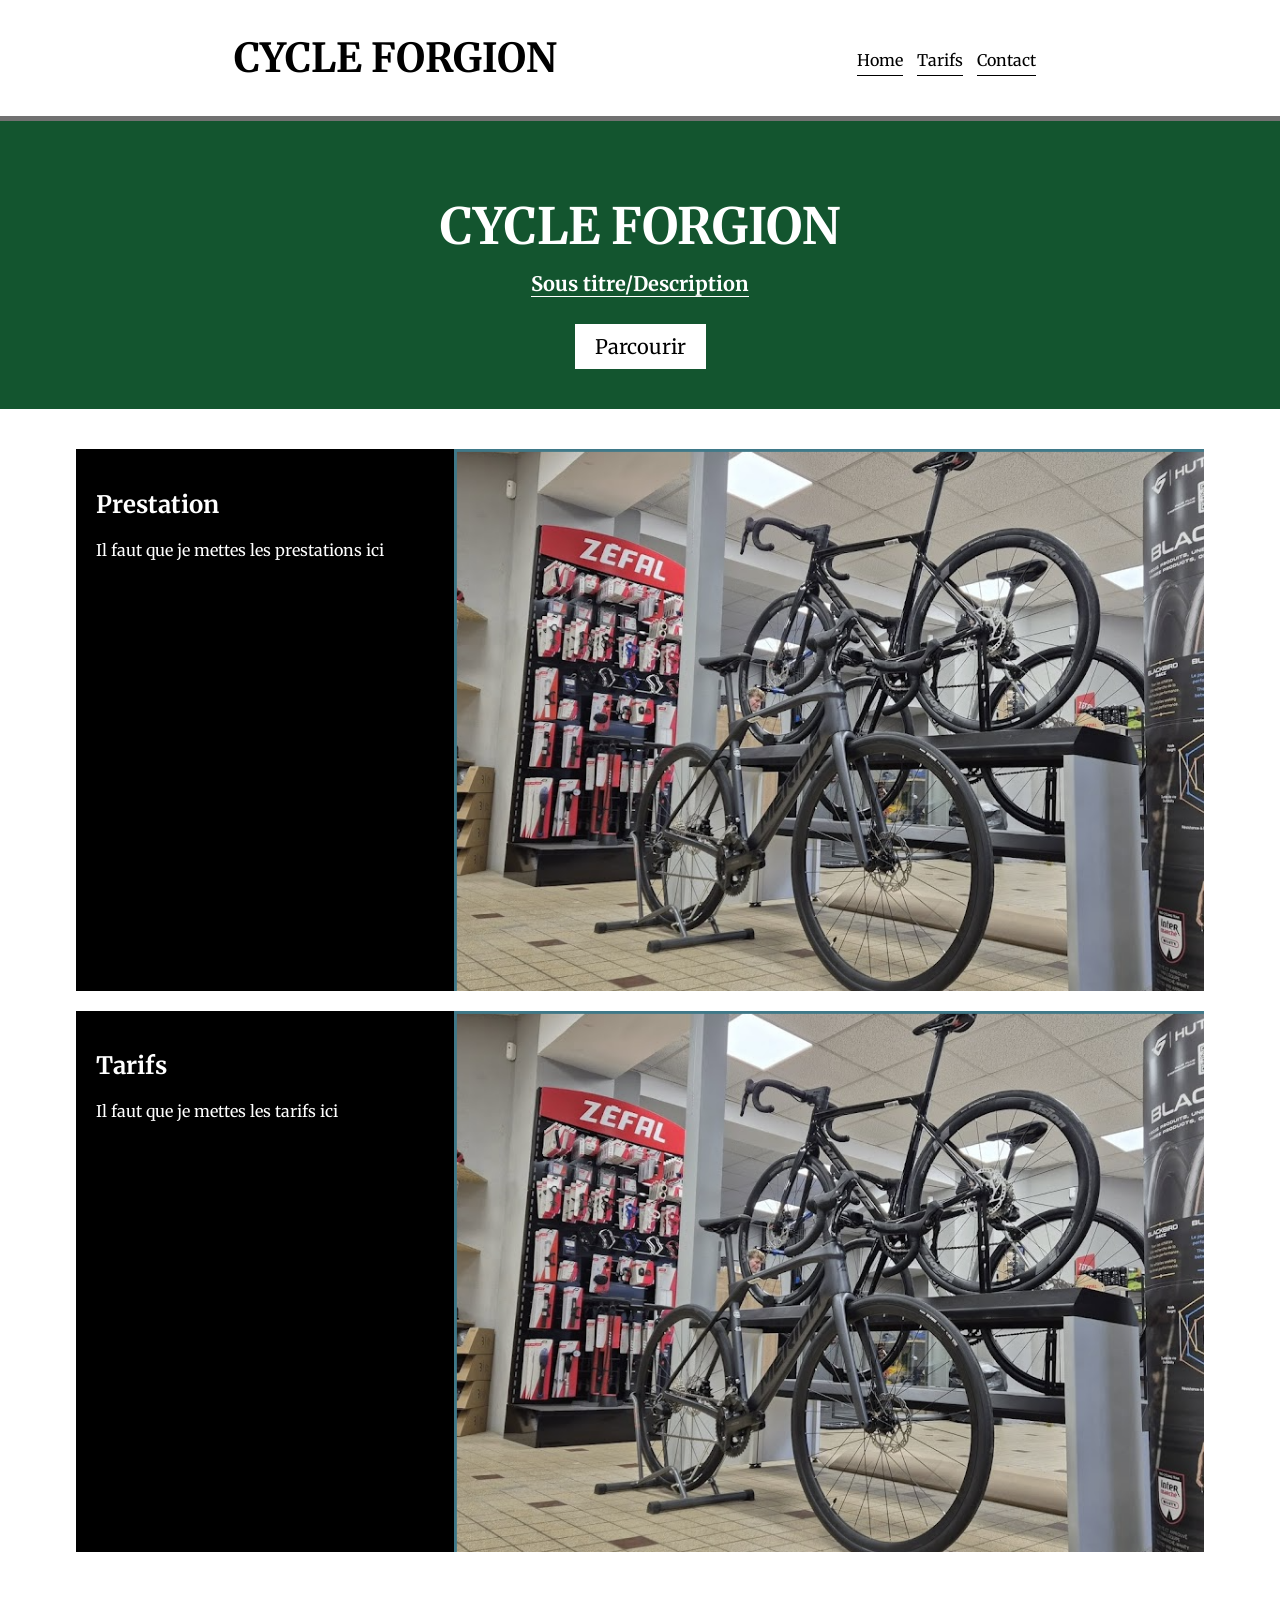
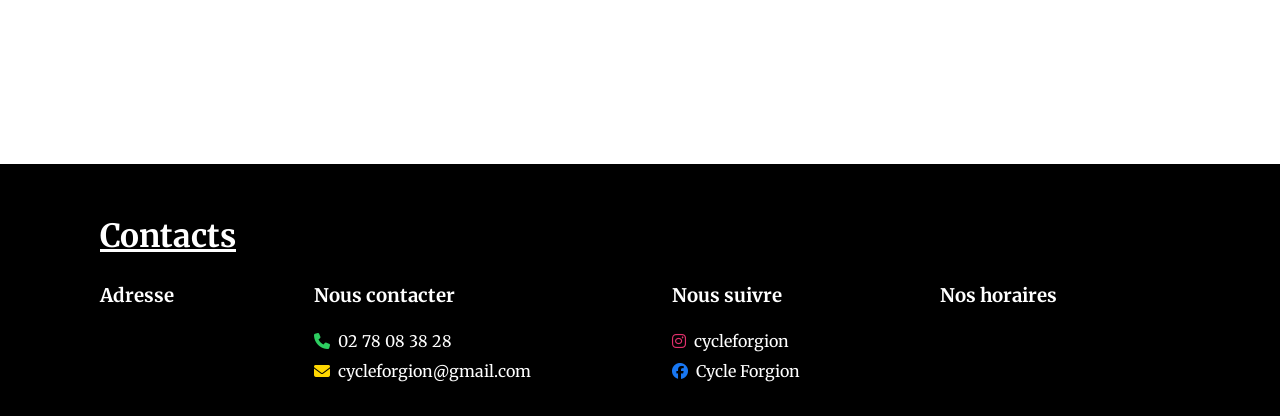
==== index.html @ 7131f700 "Correction chemin images" ====
<!DOCTYPE html>
<html lang="en">
<head>
    <meta charset="UTF-8">
    <meta name="viewport" content="width=device-width, initial-scale=1.0">
    <title>Cycle Forgion</title>
    <link rel="stylesheet" href="https://cdnjs.cloudflare.com/ajax/libs/font-awesome/6.5.1/css/all.min.css">
    <link rel="stylesheet" href="style.css">
</head>
<body>
    <nav>
        <h1>CYCLE FORGION</h1>
        <div class="onglets">
            <a href="">Home</a>    <!--Différents liens auquel on voudra renvoyer sur la page-->
            <a href="#tarifs">Tarifs</a>    <!--Nouveau onglet à ajouter-->
            <a href="#contacts">Contact</a>

        </div>
    </nav>

    <header>
        <h1>CYCLE FORGION</h1>
        <h4>Sous titre/Description</h4>
        <button>Parcourir</button>
    </header>

    <section class="main" id="tarifs">

        <div class="content">

            <div class="card">

                <div class="left">
                    <h1>Prestation</h1>
                    <p>Il faut que je mettes les prestations ici</p>
                </div>

                <div class="right">
                    <img src="Images/Image1.png" alt="">
                </div>

            </div>
            
            <div class="card">

                <div class="left">
                    <h1>Tarifs</h1>
                    <p>Il faut que je mettes les tarifs ici</p>
                </div>

                <div class="right">
                    <img src="Images/Image1.png" alt="">
                </div>

            </div>
        </div>

    </section>

    <footer>

        <h1>Contacts</h1>

        <div class="contacts" id="contacts">


            <div class="lignedeuxcontact">
                <h3>Adresse</h3>
                <p></p>
            </div>


            <div class="lignedeuxcontact">
                <h3>Nous contacter</h3>
                <p>
                    <a href="tel:+33278083828">
                        <i class="fa-solid fa-phone"></i>
                        <span>02 78 08 38 28</span>
                    </a>
                </p>

                <p>
                    <a href="mailto:cycleforgion@gmail.com">
                        <i class="fa-solid fa-envelope"></i>
                        <span>cycleforgion@gmail.com</span>
                    </a>
                </p>
            </div>


            <div class="lignedeuxcontact">            
                <h3>Nous suivre</h3>
                <p>
                    <a class="instagram" href="https://www.instagram.com/cycleforgion" target="_blank" rel="noopener">
                        <i class="fa-brands fa-instagram"></i>
                <!--</a>
                <a href="https://www.instagram.com/ton_compte" target="blank" rel="noopener">-->
                        <span>cycleforgion</span>
                    </a>
                </p>
                
                <p>
                    <a class="facebook" href="https://www.facebook.com/profile.php?id=61583943001739" target="_blank" rel="noopener">
                        <i class="fa-brands fa-facebook"></i>
                        <span>Cycle Forgion</span>
                    </a>
                </p>
            
            </div>
            

            
            <div class="lignedeuxcontact">
                <h3>Nos horaires</h3>
                <p></p>
            </div>

        </div>

    </footer>
</body>

</html>
---- style.css ----
@import url('https://fonts.googleapis.com/css2?family=Merriweather:ital,opsz,wght@0,18..144,300..900;1,18..144,300..900&display=swap');

html{
    scroll-behavior: smooth;
}

body{
    margin: 0;  /*Marge extérieur*/
    padding: 0; /*Marge intérieur*/
    font-family: 'Merriweather', sans-serif; /*Police pour toute la page*/

}

nav{
    display: flex;
    flex-wrap: wrap;
    justify-content: center;
    align-items: center;
    border-bottom: 5px solid #717171; /*couleur ligne top*/
}

nav h1{
    color: #000000;  /*couleur titre*/
    font-family: 'Merriweather', sans-serif; /*Police différentes pour ce texte précis*/
    font-size: 40px;
}
nav .onglets{
    margin-top: 3px;
    margin-left: 300px;

}
nav .onglets a{
    text-decoration: none;  /*on enlève la mise en forme de base*/
    color: #000000 ;
    margin-right: 10px; 
    border-bottom: 1px solid #000000;
    padding-bottom: 5px;
}

header{
    display:flex;
    flex-direction: column;
    align-items: center;
    background-color: #13552F;
    /*background: url('image/nomdel'image.jpg);*/ /*Vérifier est ce que les images doivent être sur un serveur spéciale en ligne*/
    background-size: cover;
    color: #fff; /*couleur du texte*/
    padding: 40px;
}

header h1{
    font-family: 'Merriweather', sans-serif;
    font-size: 50px;
}

header h4{
    margin-top: -20px;
    font-size: 20px;
    text-align: center;
    border-bottom: 1px solid #fff;
}

header button{
    padding: 10px 20px;
    background-color: #fff;
    color: #000000;
    border: none;
    font-size: 20px;
    font-family: 'Merriweather', sans-serif; 
    outline: none;
    cursor: pointer;

}

.main{
    margin-top: 40px;
    display: flex;
    flex-direction: column;
    align-items: center;
}

.main .content .card{
    display: flex;
    flex-wrap: nowrap;
    justify-content: center;
    margin-bottom: 20px;

}

.main .content .card .left{
    flex: 0 0 30%;
    padding: 20px;
    background-color: black;
    color: #fff;
}

.main .content .card.right{
    flex: 0 0 70%;
}

.main .content .card .right img{
    width: 100%;
    height: auto;
    display: block;
}

footer{
    margin-top: 15%;
    border-top: 5px #717171;
    background-color: #000000;
    color: #fff;
    padding: 30px 100px;
}

footer h1{
    text-decoration: underline;
    margin-bottom: 10px;
}

footer .contacts{
    margin-top: 0px;
    display:flex;
    flex-direction: row;
    gap: 13%;
}

footer .contacts .lignedeuxcontact{
    display: flex;
    flex-direction: column;
    align-items: flex-start;
}

footer .contacts .lignedeuxcontact a{
    text-decoration: none;
    display: inline-flex;
    align-items: center;
}

footer .contacts .lignedeuxcontact a i{
    margin-right: 8px;
}

footer .contacts .lignedeuxcontact a span{
    color: #fff;
}

footer .contacts .lignedeuxcontact a.instagram i{
    color: #E1306C;
}

footer .contacts .lignedeuxcontact a.facebook i{
    color: #1877F2;
}

footer .contacts .lignedeuxcontact a[href^="tel:"] i{
    color: #2dcd60
}

footer .contacts .lignedeuxcontact a[href^="mailto:"] i{
    color: #ffd700
}

footer .contacts .lignedeuxcontact p{
    max-width: 250px;
    margin: 5px 0px;
}


@media screen and (max-width:680px){
    nav .onglets{
        margin-left: 0px;
        margin-bottom: 20px;
    }

  /*  .main .content .card {
        flex-direction: column;
    }

    .main .content .card .left,
    .main .content .card .right {
        flex: 0 0 auto;
        width: 100%;
    }*/
    
    .main .card{
        margin: 10px;
    }

    .main .content .card .right img{
        height: 200px;
        width: 100%;
        margin-top: 0px;
    }

    .main .content .card{
        display: block;
    }

    footer {
        padding: 30px;
    }

}
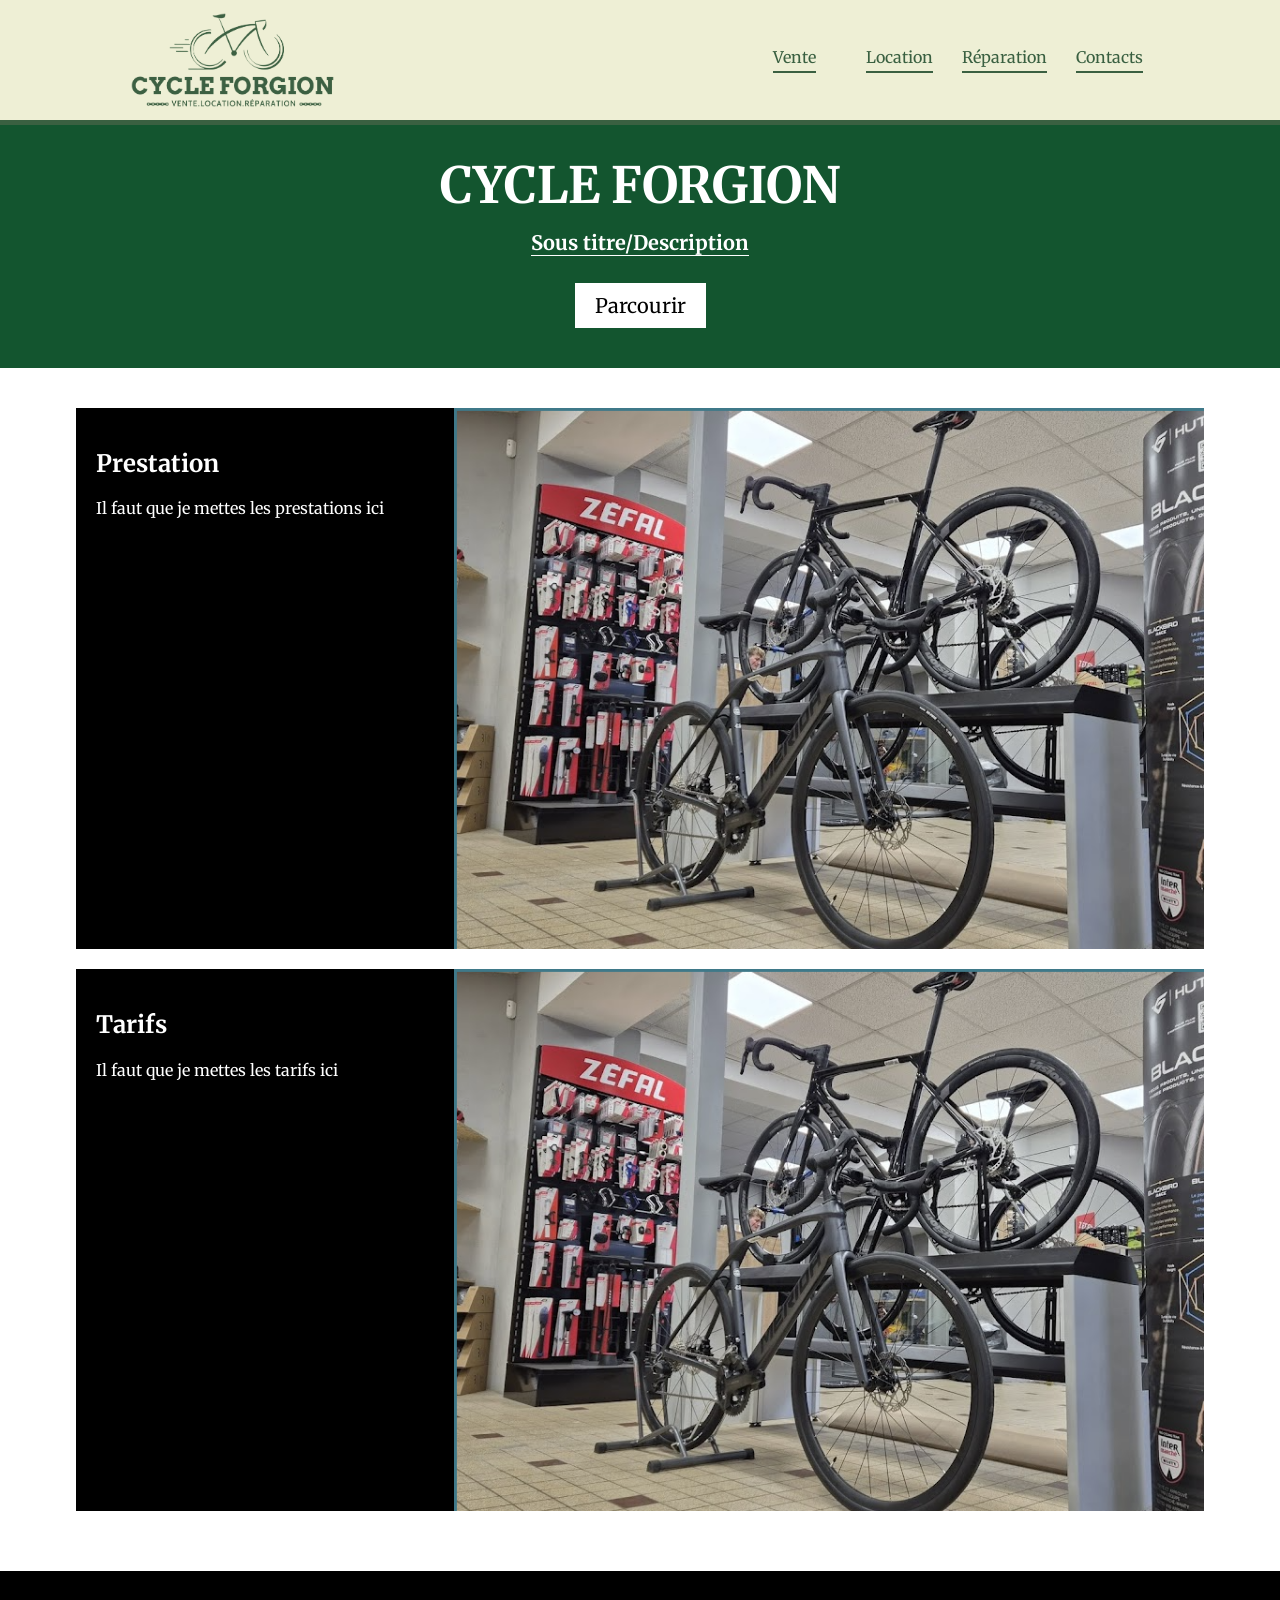
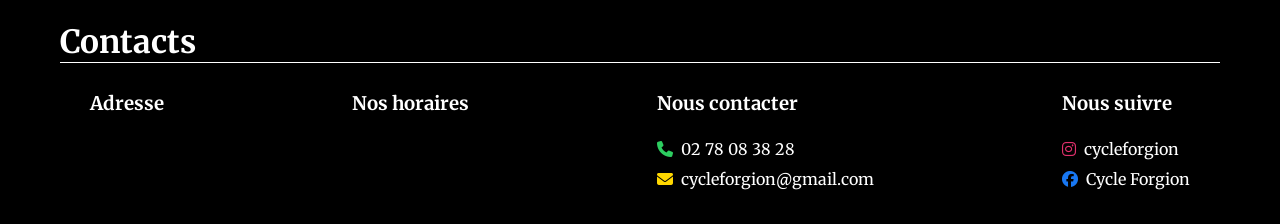
==== commit 075b9fe6: "Ajout haut de page figé plus reprise footer media" ====
--- a/index.html
+++ b/index.html
@@ -9,11 +9,15 @@
 </head>
 <body>
     <nav>
-        <h1>CYCLE FORGION</h1>
+        <div class="logo">
+            <img src="LOGO/PNG/LUCIEN DEVAUX VELO LOGO_LOGO PRINCIPAL VERT.png" alt="">
+        </div>
+
         <div class="onglets">
-            <a href="">Home</a>    <!--Différents liens auquel on voudra renvoyer sur la page-->
-            <a href="#tarifs">Tarifs</a>    <!--Nouveau onglet à ajouter-->
-            <a href="#contacts">Contact</a>
+            <a href=""><span>Vente</span></a>    <!--Différents liens auquel on voudra renvoyer sur la page-->
+            <a href="#tarifs"><span>Location</span></a>
+            <a href="#tarifs"><span>Réparation</span></a>    <!--Nouveau onglet à ajouter-->
+            <a href="#contacts"><span>Contacts</span></a>
 
         </div>
     </nav>
@@ -69,6 +73,10 @@
                 <p></p>
             </div>
 
+            <div class="lignedeuxcontact">
+                <h3>Nos horaires</h3>
+                <p></p>
+            </div>
 
             <div class="lignedeuxcontact">
                 <h3>Nous contacter</h3>
@@ -93,8 +101,6 @@
                 <p>
                     <a class="instagram" href="https://www.instagram.com/cycleforgion" target="_blank" rel="noopener">
                         <i class="fa-brands fa-instagram"></i>
-                <!--</a>
-                <a href="https://www.instagram.com/ton_compte" target="blank" rel="noopener">-->
                         <span>cycleforgion</span>
                     </a>
                 </p>
@@ -108,13 +114,6 @@
             
             </div>
             
-
-            
-            <div class="lignedeuxcontact">
-                <h3>Nos horaires</h3>
-                <p></p>
-            </div>
-
         </div>
 
     </footer>
--- a/style.css
+++ b/style.css
@@ -8,33 +8,57 @@
     margin: 0;  /*Marge extérieur*/
     padding: 0; /*Marge intérieur*/
     font-family: 'Merriweather', sans-serif; /*Police pour toute la page*/
-
+    padding-top: 80px;
 }
 
 nav{
     display: flex;
     flex-wrap: wrap;
+    justify-content: space-between;
+    align-items: center;
+    border-bottom: 5px solid #3A6041; /*couleur ligne top*/
+    background-color: #EEEFD5;
+
+    position: fixed;
+    top: 0;
+    left: 0;
+    right: 0;
+    z-index: 1000;
+}
+
+nav .logo {
+    display: flex;
+    align-items: center;
+    gap: 10px;
+    margin-top: 10px;
+    margin-bottom: 10px;
+    margin-left: 10%;
+}
+
+nav .logo img {
+    height: 100px;
+}
+
+nav .onglets{
+    display: grid;
+    grid-template-columns: repeat(4, 1fr);
+    gap: 20px;
+    margin-top: 10px;
+    margin-bottom: 10px;
+    margin-right: 10%;
+}
+
+nav .onglets a{
+    display: flex;
     justify-content: center;
-    align-items: center;
-    border-bottom: 5px solid #717171; /*couleur ligne top*/
-}
-
-nav h1{
-    color: #000000;  /*couleur titre*/
-    font-family: 'Merriweather', sans-serif; /*Police différentes pour ce texte précis*/
-    font-size: 40px;
-}
-nav .onglets{
-    margin-top: 3px;
-    margin-left: 300px;
-
-}
-nav .onglets a{
-    text-decoration: none;  /*on enlève la mise en forme de base*/
-    color: #000000 ;
-    margin-right: 10px; 
-    border-bottom: 1px solid #000000;
-    padding-bottom: 5px;
+    text-decoration: none;
+    color: #3A6041;
+}
+
+nav .onglets a span {
+    padding-bottom: 4px;
+    border-bottom: 2px solid #3A6041;
+    text-align: center;
 }
 
 header{
@@ -105,23 +129,26 @@
 }
 
 footer{
-    margin-top: 15%;
+    margin-top: 40px;
     border-top: 5px #717171;
     background-color: #000000;
     color: #fff;
-    padding: 30px 100px;
+    padding: 30px 60px;
 }
 
 footer h1{
-    text-decoration: underline;
+    text-decoration: none;
+    border-bottom: 1px solid #fff;
     margin-bottom: 10px;
 }
 
 footer .contacts{
-    margin-top: 0px;
     display:flex;
     flex-direction: row;
-    gap: 13%;
+    gap: 40px;
+    max-width: 1100px;
+    margin: 0 auto;
+    justify-content: space-between;
 }
 
 footer .contacts .lignedeuxcontact{
@@ -165,23 +192,57 @@
     margin: 5px 0px;
 }
 
+@media screen and (max-width: 1024px) {
+
+    footer {
+        padding: 30px 40px;
+    }
+
+    footer .contacts {
+        display: grid;
+        grid-template-columns: repeat(2, 1fr);
+        gap: 20px 40px;
+        max-width: 800px;
+        margin: 0 auto;
+    }
+
+    footer .contacts .lignedeuxcontact {
+        width: 100%;
+    }
+}
+
 
 @media screen and (max-width:680px){
+    nav {
+        flex-direction: column;
+        align-items: center;
+    }
+
+    nav .logo {
+        justify-content: center;
+        margin-left: 10%;
+        margin-right: 10%;
+    }
+
+    nav .logo img {
+        margin-bottom: 10px;
+    }
+
     nav .onglets{
-        margin-left: 0px;
-        margin-bottom: 20px;
-    }
-
-  /*  .main .content .card {
-        flex-direction: column;
-    }
-
-    .main .content .card .left,
-    .main .content .card .right {
-        flex: 0 0 auto;
-        width: 100%;
-    }*/
-    
+        margin-top: 10px;
+        width: 100%;
+        max-width: 400px;
+        display: grid;
+        grid-template-columns: repeat(4, 1fr);
+        gap: 10px 20px;
+        margin-left: 10%;
+        margin-right: 10%;
+    }
+
+    nav .onglets a {
+        justify-content: center;
+    }
+
     .main .card{
         margin: 10px;
     }
@@ -197,7 +258,14 @@
     }
 
     footer {
-        padding: 30px;
-    }
-
+        padding: 30px 20px;
+    }
+
+    footer .contacts {
+        grid-template-columns: 1fr;
+    }
+
+    footer .contacts .lignedeuxcontact {
+        width: 100%;
+    }
 }
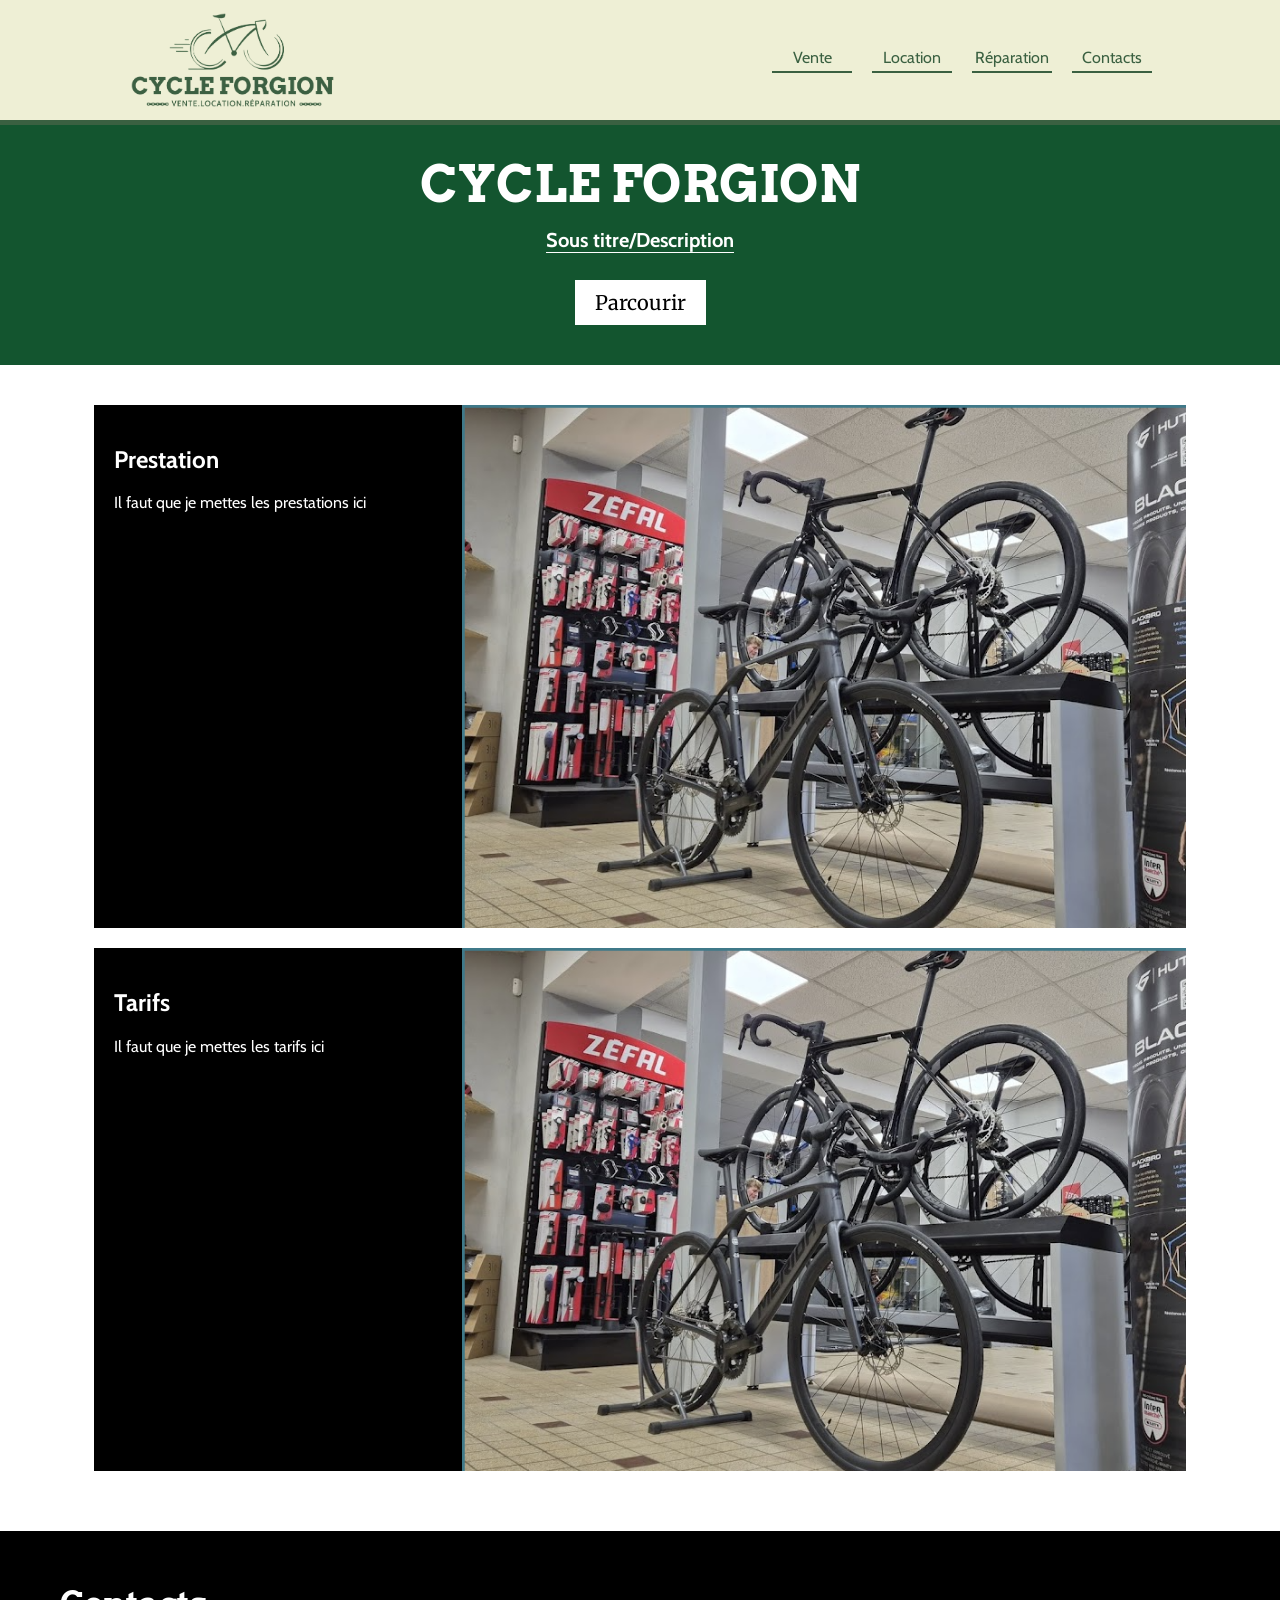
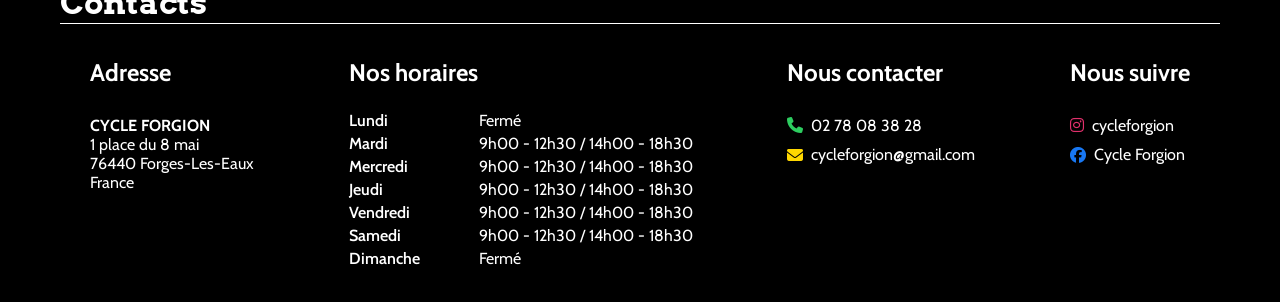
==== commit 356263c8: "Adaptation nav mobile + ajout footer" ====
--- a/index.html
+++ b/index.html
@@ -70,12 +70,49 @@
 
             <div class="lignedeuxcontact">
                 <h3>Adresse</h3>
-                <p></p>
+                <p>
+                    <strong>CYCLE FORGION</strong><br>
+                    1 place du 8 mai<br>
+                    76440 Forges-Les-Eaux<br>
+                    France
+                </p>
             </div>
 
             <div class="lignedeuxcontact">
                 <h3>Nos horaires</h3>
-                <p></p>
+                
+                <div class="horaires">
+                    <div class="ligne-horaire">
+                        <span class="jour">Lundi</span>
+                        <span class="heure">Fermé</span>
+                    </div>
+                    <div class="ligne-horaire">
+                        <span class="jour">Mardi</span>
+                        <span class="heure">9h00 - 12h30 / 14h00 - 18h30</span>
+                    </div>
+                    <div class="ligne-horaire">
+                        <span class="jour">Mercredi</span>
+                        <span class="heure">9h00 - 12h30 / 14h00 - 18h30</span>
+                    </div>
+                    <div class="ligne-horaire">
+                        <span class="jour">Jeudi</span>
+                        <span class="heure">9h00 - 12h30 / 14h00 - 18h30</span>
+                    </div>
+                    <div class="ligne-horaire">
+                        <span class="jour">Vendredi</span>
+                        <span class="heure">9h00 - 12h30 / 14h00 - 18h30</span>
+                    </div>
+                    <div class="ligne-horaire">
+                        <span class="jour">Samedi</span>
+                        <span class="heure">9h00 - 12h30 / 14h00 - 18h30</span>
+                    </div>
+                    <div class="ligne-horaire">
+                        <span class="jour">Dimanche</span>
+                        <span class="heure">Fermé</span>
+                    </div>
+
+                </div>
+
             </div>
 
             <div class="lignedeuxcontact">
--- a/style.css
+++ b/style.css
@@ -1,4 +1,5 @@
-@import url('https://fonts.googleapis.com/css2?family=Merriweather:ital,opsz,wght@0,18..144,300..900;1,18..144,300..900&display=swap');
+@import url("https://fonts.googleapis.com/css2?family=Arvo:ital,wght@0,400;0,700;1,400;1,700&family=Merriweather:ital,opsz,wght@0,18..144,300..900;1,18..144,300..900&display=swap");
+@import url("https://fonts.googleapis.com/css2?family=Arvo:ital,wght@0,400;0,700;1,400;1,700&family=Cabin:ital,wght@0,400..700;1,400..700&family=Merriweather:ital,opsz,wght@0,18..144,300..900;1,18..144,300..900&display=swap");
 
 html{
     scroll-behavior: smooth;
@@ -7,7 +8,7 @@
 body{
     margin: 0;  /*Marge extérieur*/
     padding: 0; /*Marge intérieur*/
-    font-family: 'Merriweather', sans-serif; /*Police pour toute la page*/
+    font-family: 'Cabin', sans-serif; /*Police pour toute la page*/
     padding-top: 80px;
 }
 
@@ -56,6 +57,8 @@
 }
 
 nav .onglets a span {
+    display: inline-block;
+    width: 80px;
     padding-bottom: 4px;
     border-bottom: 2px solid #3A6041;
     text-align: center;
@@ -73,7 +76,7 @@
 }
 
 header h1{
-    font-family: 'Merriweather', sans-serif;
+    font-family: 'Arvo', sans-serif;
     font-size: 50px;
 }
 
@@ -137,9 +140,14 @@
 }
 
 footer h1{
+    font-family: "Arvo";
     text-decoration: none;
     border-bottom: 1px solid #fff;
     margin-bottom: 10px;
+}
+
+footer h3{
+    font-size: x-large;
 }
 
 footer .contacts{
@@ -157,6 +165,17 @@
     align-items: flex-start;
 }
 
+footer .contacts .lignedeuxcontact .horaires .ligne-horaire {
+    display: grid;
+    grid-template-columns: 120px auto;
+    gap: 10px;
+    margin-bottom: 4px;
+}
+
+footer .contacts .lignedeuxcontact .horaires .jour {
+    font-weight: 600;
+}
+
 footer .contacts .lignedeuxcontact a{
     text-decoration: none;
     display: inline-flex;
@@ -194,8 +213,31 @@
 
 @media screen and (max-width: 1024px) {
 
+    nav .logo img{
+        margin-left: 1%;
+        height: 90px;
+    }
+
+    nav .onglets {
+        gap: 12px;
+        margin-right: 6%;
+    }
+
+    nav .onglets a span {
+        width: 75px;
+        font-size: 15px;
+        padding-bottom: 2px;
+        border-bottom: 2px solid #3A6041;
+    }
+
     footer {
         padding: 30px 40px;
+    }
+
+    footer p,
+    footer a,
+    footer span {
+        font-size: 15px;
     }
 
     footer .contacts {
@@ -203,11 +245,18 @@
         grid-template-columns: repeat(2, 1fr);
         gap: 20px 40px;
         max-width: 800px;
-        margin: 0 auto;
+        margin-left: 5%;
+        margin-right: 5%;
     }
 
     footer .contacts .lignedeuxcontact {
         width: 100%;
+        align-items: center;
+    }
+
+    footer .contacts .lignedeuxcontact .horaires .ligne-horaire{
+        grid-template-columns: 80px auto;
+        gap: 6px;
     }
 }
 
@@ -225,22 +274,30 @@
     }
 
     nav .logo img {
-        margin-bottom: 10px;
+        margin-bottom: 0px;
+        height: 50px;
     }
 
     nav .onglets{
-        margin-top: 10px;
+        margin-top: 2px;
         width: 100%;
         max-width: 400px;
         display: grid;
         grid-template-columns: repeat(4, 1fr);
-        gap: 10px 20px;
-        margin-left: 10%;
-        margin-right: 10%;
+        gap: 6px;
+        margin-left: 2%;
+        margin-right: 2%;
     }
 
     nav .onglets a {
         justify-content: center;
+    }
+
+    nav .onglets a span {
+        width: 50px;
+        font-size: 11px;
+        padding-bottom: 2px;
+        border-bottom: 2px solid #3A6041;
     }
 
     .main .card{
@@ -261,11 +318,22 @@
         padding: 30px 20px;
     }
 
+    footer p,
+    footer a,
+    footer span {
+        font-size: 13px;
+    }
+
     footer .contacts {
         grid-template-columns: 1fr;
     }
 
     footer .contacts .lignedeuxcontact {
         width: 100%;
+        align-items: baseline;
+    }
+
+    footer .contacts .lignedeuxcontact .horaires .ligne-horaire {
+        grid-template-columns: 60px auto;
     }
 }
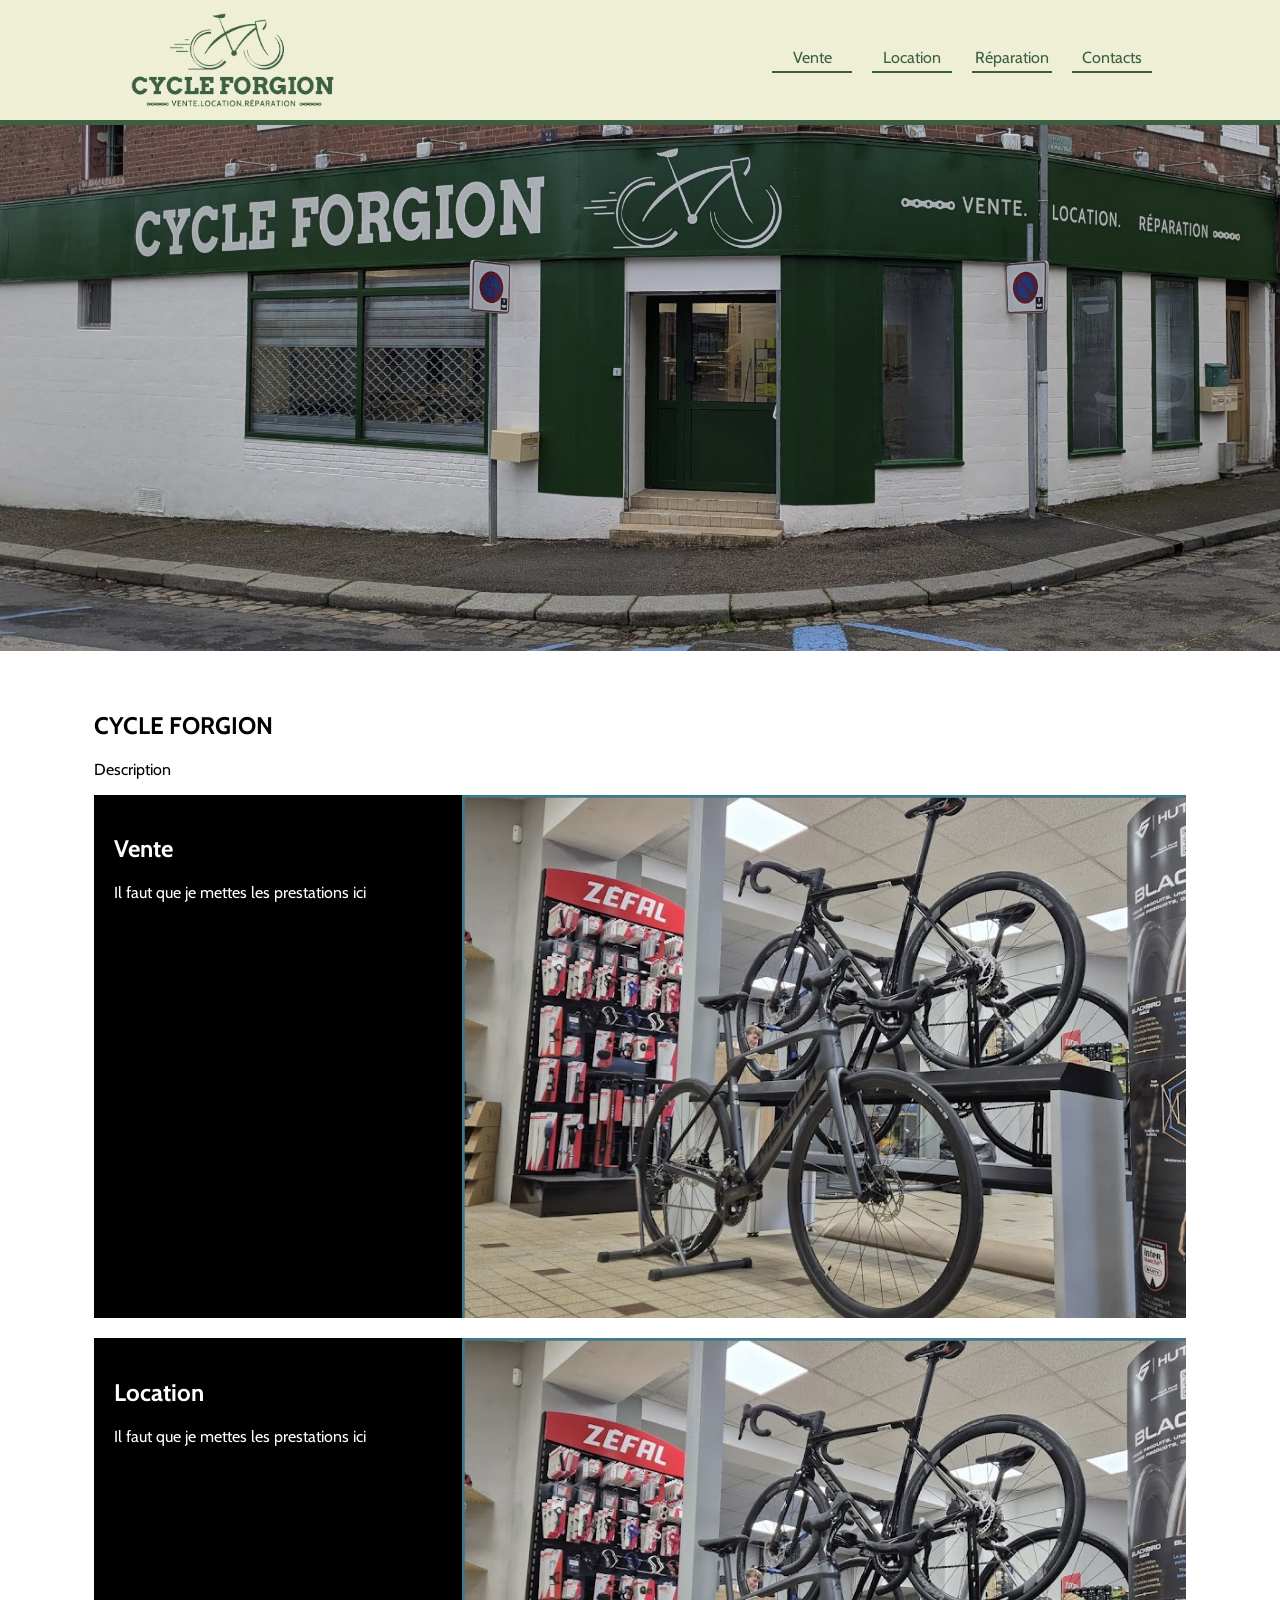
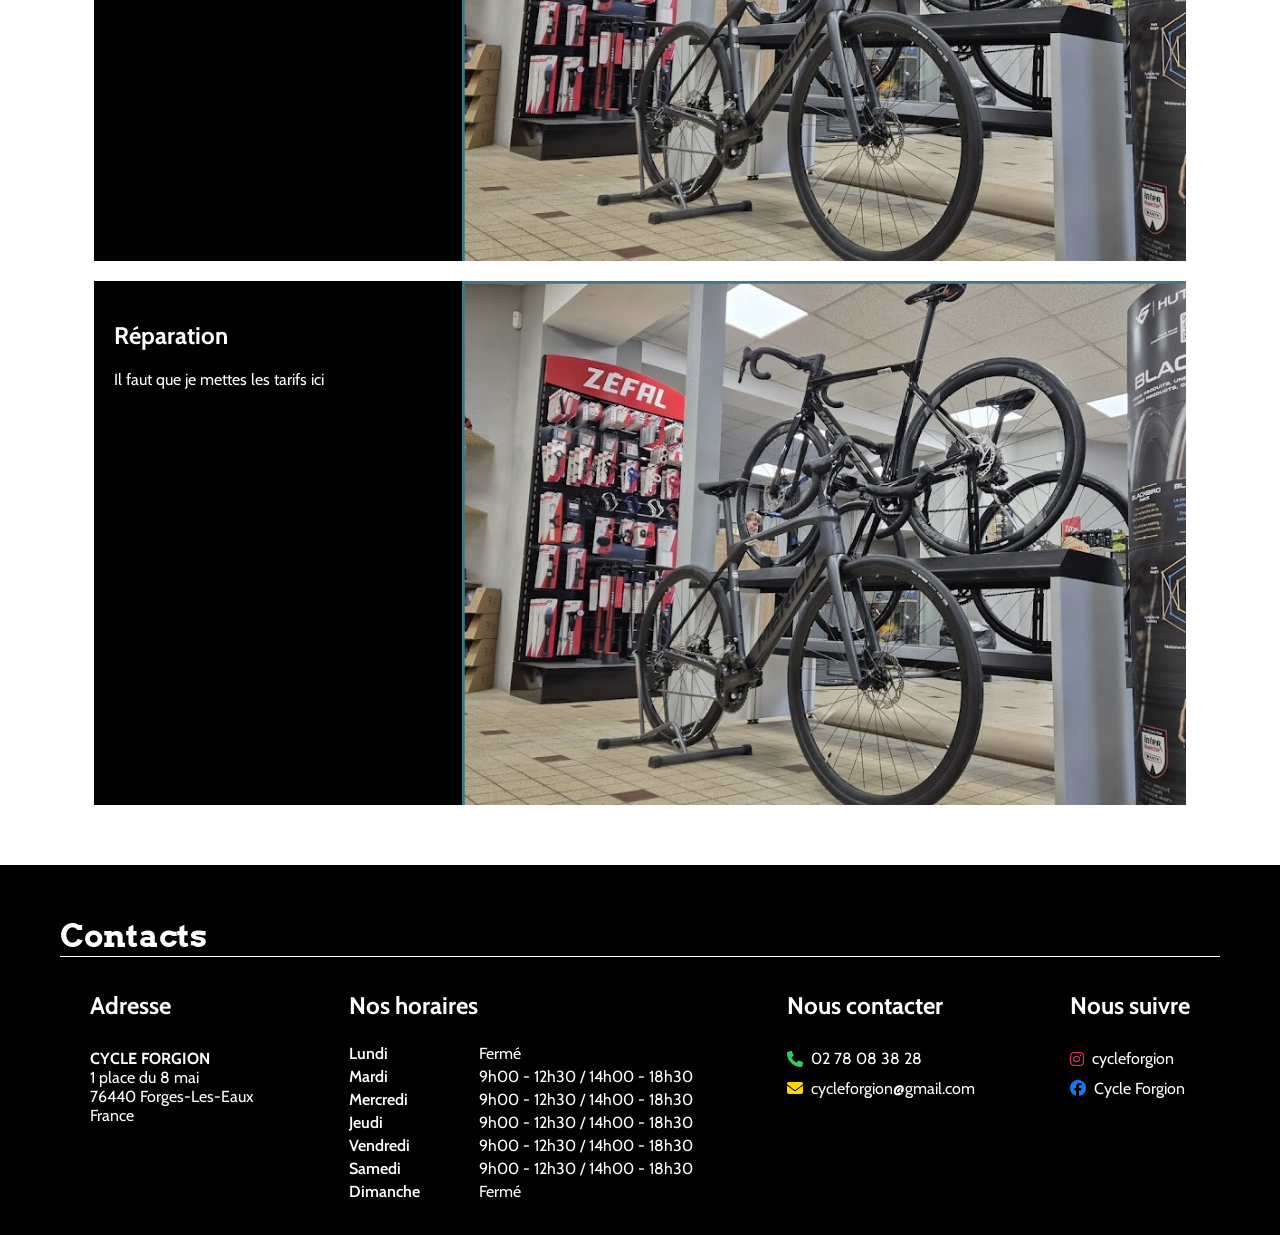
==== commit c7a34b72: "modif header + id" ====
--- a/index.html
+++ b/index.html
@@ -8,34 +8,57 @@
     <link rel="stylesheet" href="style.css">
 </head>
 <body>
+    <div id="preloader">
+        <div class="wheel wheel-left"></div>
+        <div class="wheel wheel-right"></div>
+        <div class="frame"></div>
+        <div class="pedal"></div>
+    </div>
+
     <nav>
         <div class="logo">
             <img src="LOGO/PNG/LUCIEN DEVAUX VELO LOGO_LOGO PRINCIPAL VERT.png" alt="">
         </div>
 
         <div class="onglets">
-            <a href=""><span>Vente</span></a>    <!--Différents liens auquel on voudra renvoyer sur la page-->
-            <a href="#tarifs"><span>Location</span></a>
-            <a href="#tarifs"><span>Réparation</span></a>    <!--Nouveau onglet à ajouter-->
+            <a href="#vente"><span>Vente</span></a>    <!--Différents liens auquel on voudra renvoyer sur la page-->
+            <a href="#location"><span>Location</span></a>
+            <a href="#réparation"><span>Réparation</span></a>    <!--Nouveau onglet à ajouter-->
             <a href="#contacts"><span>Contacts</span></a>
 
         </div>
     </nav>
 
-    <header>
-        <h1>CYCLE FORGION</h1>
-        <h4>Sous titre/Description</h4>
-        <button>Parcourir</button>
+    <header class="header-flex">
+        <img src="Images/FaçadeMagasin.png" alt="">
     </header>
 
     <section class="main" id="tarifs">
 
         <div class="content">
 
-            <div class="card">
+            <div class="présentation">
+                <h1>CYCLE FORGION</h1>
+                <p>Description</p>
+            </div>
+
+            <div class="card" id="vente">
 
                 <div class="left">
-                    <h1>Prestation</h1>
+                    <h1>Vente</h1>
+                    <p>Il faut que je mettes les prestations ici</p>
+                </div>
+
+                <div class="right">
+                    <img src="Images/Image1.png" alt="">
+                </div>
+
+            </div>
+
+            <div class="card" id="location">
+
+                <div class="left">
+                    <h1>Location</h1>
                     <p>Il faut que je mettes les prestations ici</p>
                 </div>
 
@@ -45,10 +68,10 @@
 
             </div>
             
-            <div class="card">
+            <div class="card" id="réparation">
 
                 <div class="left">
-                    <h1>Tarifs</h1>
+                    <h1>Réparation</h1>
                     <p>Il faut que je mettes les tarifs ici</p>
                 </div>
 
@@ -154,6 +177,9 @@
         </div>
 
     </footer>
+
+    <script src="script.js"></script>
+
 </body>
 
 </html>
--- a/style.css
+++ b/style.css
@@ -1,8 +1,82 @@
 @import url("https://fonts.googleapis.com/css2?family=Arvo:ital,wght@0,400;0,700;1,400;1,700&family=Merriweather:ital,opsz,wght@0,18..144,300..900;1,18..144,300..900&display=swap");
 @import url("https://fonts.googleapis.com/css2?family=Arvo:ital,wght@0,400;0,700;1,400;1,700&family=Cabin:ital,wght@0,400..700;1,400..700&family=Merriweather:ital,opsz,wght@0,18..144,300..900;1,18..144,300..900&display=swap");
 
+
+#preloader {
+    position: fixed;
+    inset: 0;
+    background: #EEEFD5;
+    display: flex;
+    justify-content: center;
+    align-items: center;
+    z-index: 2000;
+}
+
+.bike-loader {
+    position: relative;
+    width: 160px;
+    height: 80px;
+}
+
+.bike-loader .wheel {
+    position: absolute;
+    bottom: 0;
+    width: 50px;
+    height: 50px;
+    border-radius: 50%;
+    border: 4px solid #3A6041;
+    box-sizing: border-box;
+    animation: spin-wheel 1s linear infinite;
+}
+
+.bike-loader .wheel-left { left: 10px; }
+.bike-loader .wheel-right { right: 10px; }
+
+.bike-loader .frame {
+    position: absolute;
+    left: 30px;
+    right: 30px;
+    bottom: 30px;
+    height: 4px;
+    background: #3A6041;
+}
+
+.bike-loader .pedal {
+    position: absolute;
+    left: 50%;
+    bottom: 30px;
+    width: 20px;
+    height: 20px;
+    margin-left: -10px;
+    border-radius: 50%;
+    border: 3px solid #3A6041;
+    box-sizing: border-box;
+    animation: spin-pedal 0.6s linear infinite;
+}
+
+@keyframes spin-wheel {
+    from { transform: rotate(0deg); }
+    to { transform: rotate(360deg); }
+}
+
+@keyframes spin-pedal {
+    from { transform: rotate(0deg); }
+    from { transform: rotate(360deg); }
+}
+
+
 html{
     scroll-behavior: smooth;
+    scroll-padding-top: 140px;
+}
+
+a {
+    transition: all 0.2s ease;
+}
+
+a:hover {
+    transform: scale(1.1);
+    cursor: pointer;
 }
 
 body{
@@ -64,40 +138,18 @@
     text-align: center;
 }
 
-header{
-    display:flex;
+.header-flex {
+    display: flex;
     flex-direction: column;
-    align-items: center;
-    background-color: #13552F;
-    /*background: url('image/nomdel'image.jpg);*/ /*Vérifier est ce que les images doivent être sur un serveur spéciale en ligne*/
-    background-size: cover;
-    color: #fff; /*couleur du texte*/
-    padding: 40px;
-}
-
-header h1{
-    font-family: 'Arvo', sans-serif;
-    font-size: 50px;
-}
-
-header h4{
-    margin-top: -20px;
-    font-size: 20px;
-    text-align: center;
-    border-bottom: 1px solid #fff;
-}
-
-header button{
-    padding: 10px 20px;
-    background-color: #fff;
-    color: #000000;
-    border: none;
-    font-size: 20px;
-    font-family: 'Merriweather', sans-serif; 
-    outline: none;
-    cursor: pointer;
-
-}
+    align-items: stretch;
+    width: 100%;
+    margin: 0;
+    padding: 0;
+}
+
+
+
+
 
 .main{
     margin-top: 40px;
@@ -280,13 +332,13 @@
 
     nav .onglets{
         margin-top: 2px;
-        width: 100%;
-        max-width: 400px;
+        width: 90%;
+        max-width: 320px;
         display: grid;
         grid-template-columns: repeat(4, 1fr);
-        gap: 6px;
-        margin-left: 2%;
-        margin-right: 2%;
+        gap: 1%;
+        margin-left: 1%;
+        margin-right: 1%;
     }
 
     nav .onglets a {
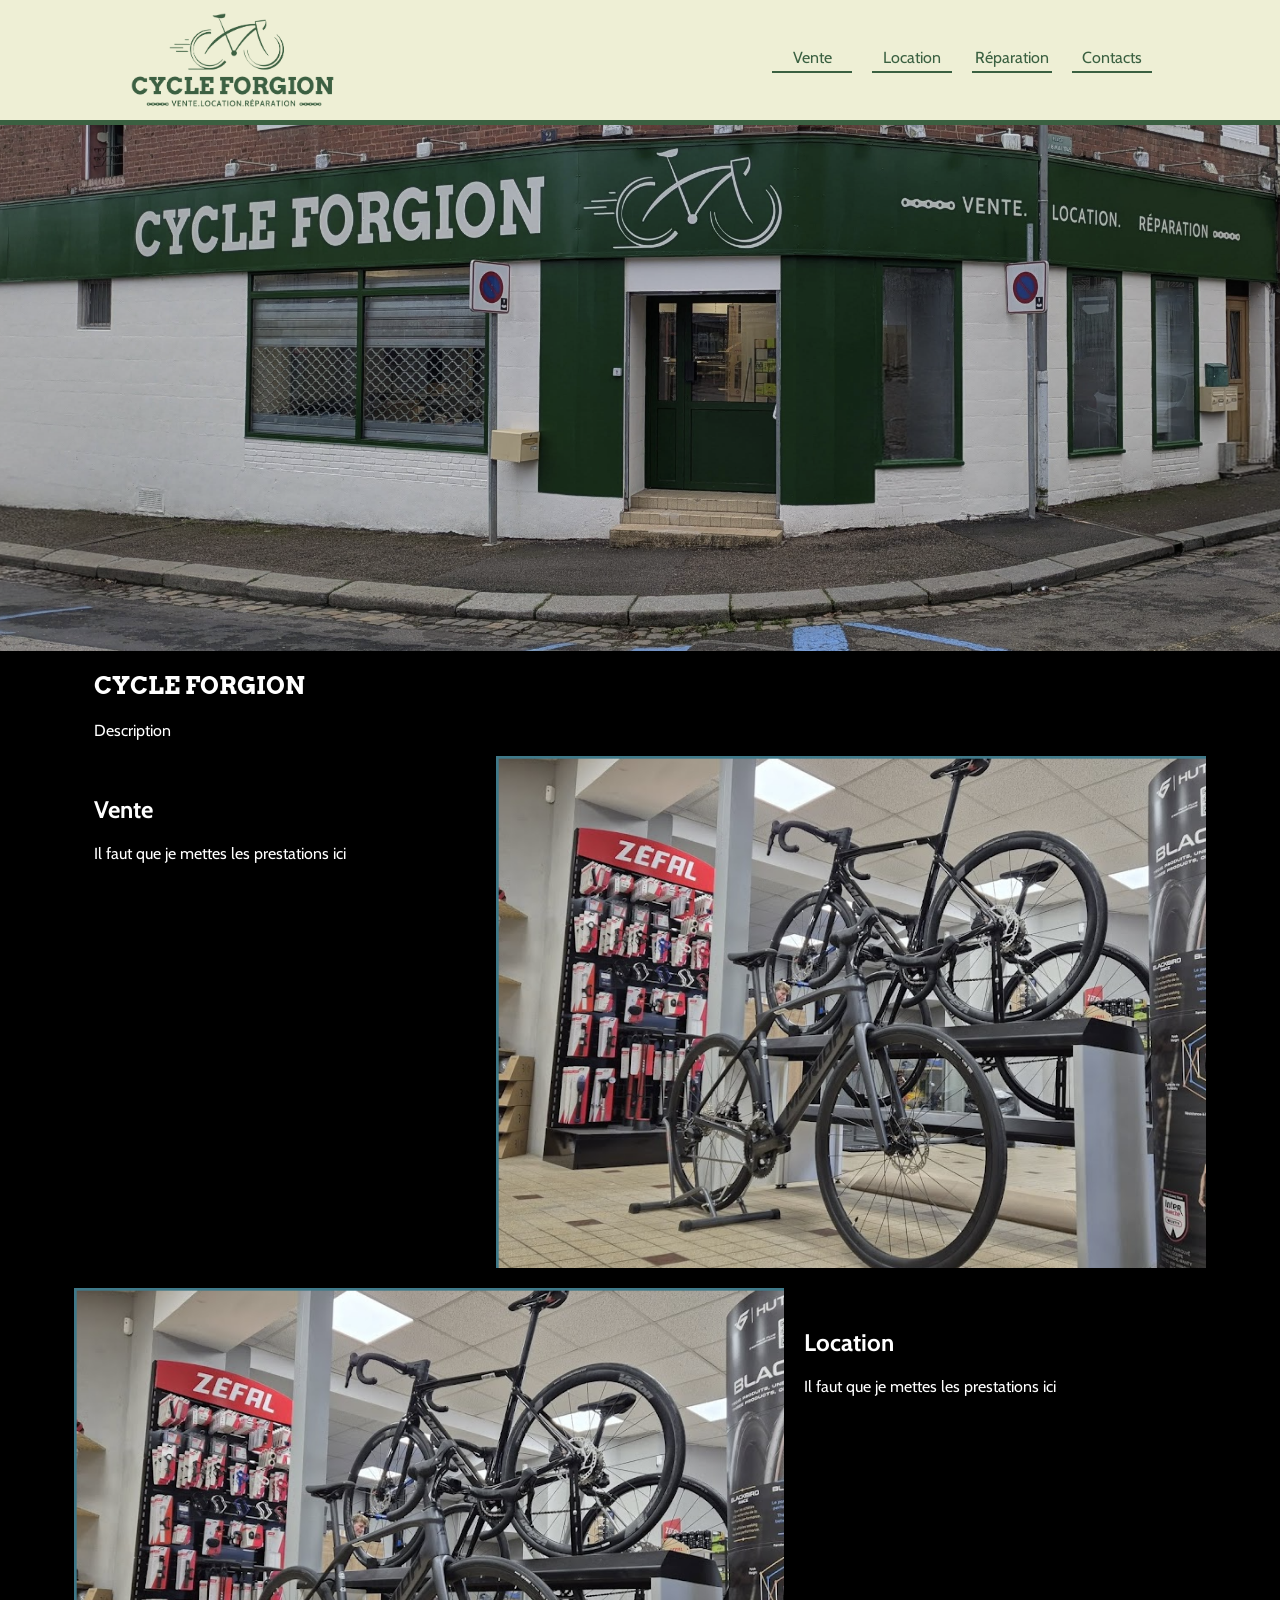
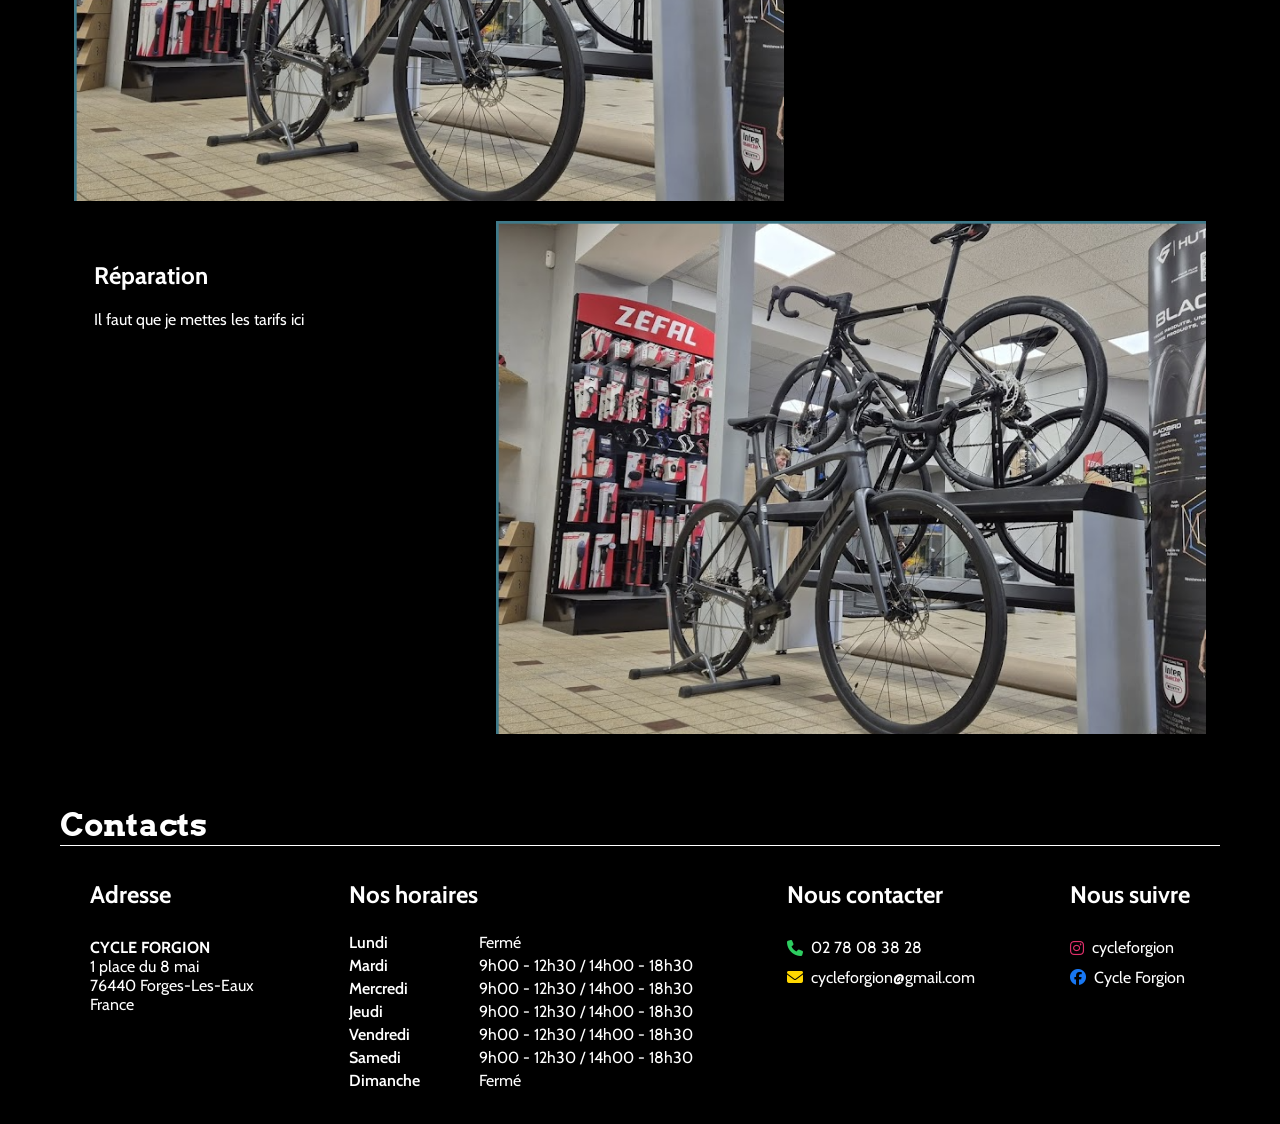
==== commit 627fb45f: "modif fond noir + 3eme card" ====
--- a/index.html
+++ b/index.html
@@ -33,16 +33,16 @@
         <img src="Images/FaçadeMagasin.png" alt="">
     </header>
 
-    <section class="main" id="tarifs">
+    <section class="main">
 
         <div class="content">
 
-            <div class="présentation">
+            <div class="presentation">
                 <h1>CYCLE FORGION</h1>
                 <p>Description</p>
             </div>
 
-            <div class="card" id="vente">
+            <div class="card1" id="vente">
 
                 <div class="left">
                     <h1>Vente</h1>
@@ -55,20 +55,20 @@
 
             </div>
 
-            <div class="card" id="location">
+            <div class="card2" id="location">
 
                 <div class="left">
+                    <img src="Images/Image1.png" alt="">
+                </div>
+
+                <div class="right">
                     <h1>Location</h1>
                     <p>Il faut que je mettes les prestations ici</p>
                 </div>
-
-                <div class="right">
-                    <img src="Images/Image1.png" alt="">
-                </div>
-
+                
             </div>
             
-            <div class="card" id="réparation">
+            <div class="card1" id="réparation">
 
                 <div class="left">
                     <h1>Réparation</h1>
--- a/style.css
+++ b/style.css
@@ -82,8 +82,9 @@
 body{
     margin: 0;  /*Marge extérieur*/
     padding: 0; /*Marge intérieur*/
-    font-family: 'Cabin', sans-serif; /*Police pour toute la page*/
+    font-family: 'Cabin', serif; /*Police pour toute la page*/
     padding-top: 80px;
+    background-color: #000000;
 }
 
 nav{
@@ -152,13 +153,24 @@
 
 
 .main{
-    margin-top: 40px;
+    margin: 0;
+    margin: 0;
     display: flex;
     flex-direction: column;
     align-items: center;
 }
 
-.main .content .card{
+.main .content .presentation {
+    color: #fff;
+    background-color: #000000;
+    margin-bottom: 0;
+}
+
+.main .content .presentation h1 {
+    font-family: "Arvo", serif;
+}
+
+.main .content .card1{
     display: flex;
     flex-wrap: nowrap;
     justify-content: center;
@@ -166,25 +178,50 @@
 
 }
 
-.main .content .card .left{
-    flex: 0 0 30%;
+.main .content .card2{
+    display: flex;
+    flex-wrap: nowrap;
+    justify-content: center;
+    margin-bottom: 20px;
+
+}
+
+.main .content .card1 .left{
+    flex: 0 0 35%;
     padding: 20px;
     background-color: black;
     color: #fff;
 }
 
-.main .content .card.right{
-    flex: 0 0 70%;
-}
-
-.main .content .card .right img{
+.main .content .card1 .right{
+    flex: 0 0 65%;
+}
+
+.main .content .card1 .right img{
     width: 100%;
     height: auto;
     display: block;
 }
 
+.main .content .card2 .left{
+    flex: 0 0 65%;
+}
+
+.main .content .card2 .left img{
+    width: 100%;
+    height: auto;
+    display: block;
+}
+
+.main .content .card2 .right{
+    flex: 0 0 35%;
+    padding: 20px;
+    background-color: black;
+    color: #fff;
+}
+
 footer{
-    margin-top: 40px;
+    margin-top: 0px;
     border-top: 5px #717171;
     background-color: #000000;
     color: #fff;
@@ -192,7 +229,7 @@
 }
 
 footer h1{
-    font-family: "Arvo";
+    font-family: "Arvo", serif;
     text-decoration: none;
     border-bottom: 1px solid #fff;
     margin-bottom: 10px;
@@ -314,6 +351,11 @@
 
 
 @media screen and (max-width:680px){
+    
+    body {
+        padding-top: 100px;
+    }
+    
     nav {
         flex-direction: column;
         align-items: center;
@@ -352,17 +394,31 @@
         border-bottom: 2px solid #3A6041;
     }
 
-    .main .card{
-        margin: 10px;
-    }
-
-    .main .content .card .right img{
+    .main .content .card1,
+    .main .content .card2 {
+        display: flex !important;
+        flex-direction: column;
+        margin: 5px;
+        width: 100%;
+    }
+
+    .main .content .card1 .left,
+    .main .content .card2 .right {
+        order: -1;
+        padding: 10px;
+    }
+
+    .main .content .card1 .right,
+    .main .content .card2 .left {
+        order: 2;
+        margin-top: 10px;
+    }
+
+    .main .content .card1 .right img,
+    .main .content .card2 .left img {
         height: 200px;
         width: 100%;
-        margin-top: 0px;
-    }
-
-    .main .content .card{
+        object-fit: cover;
         display: block;
     }
 
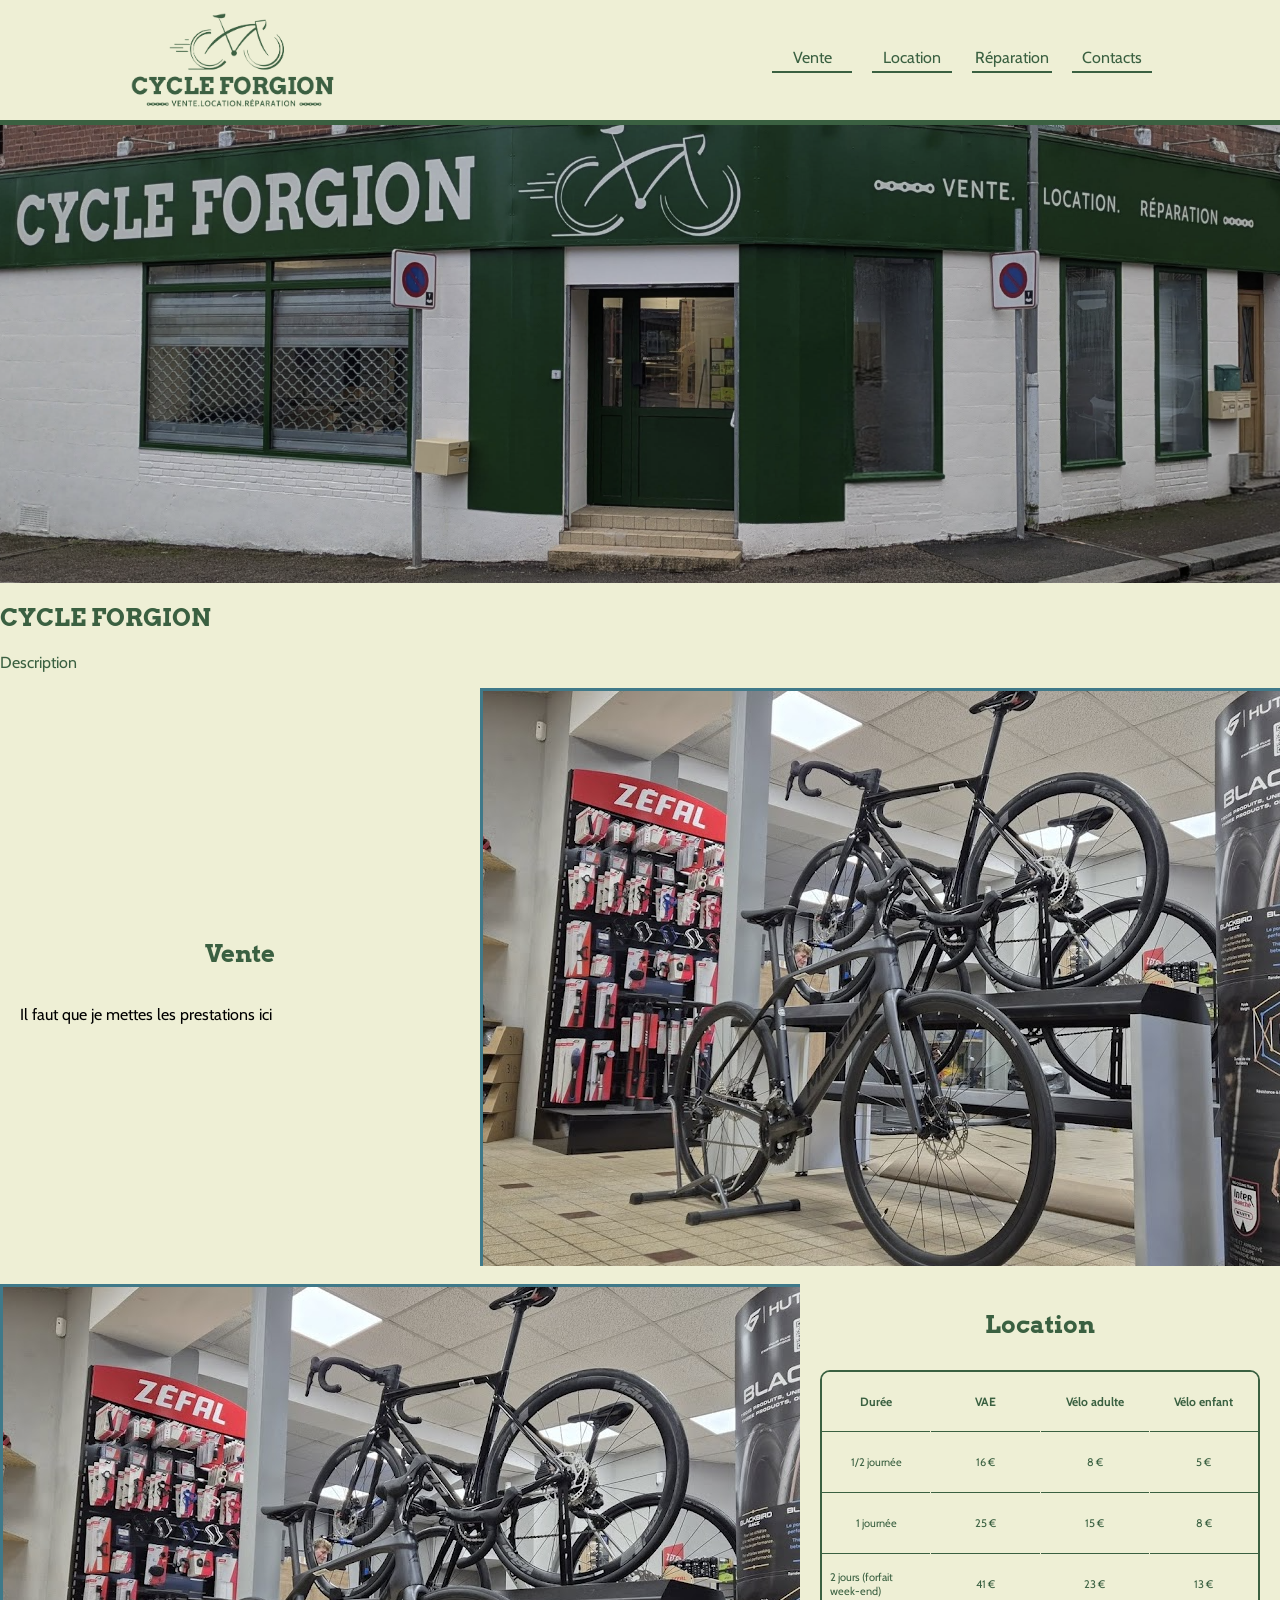
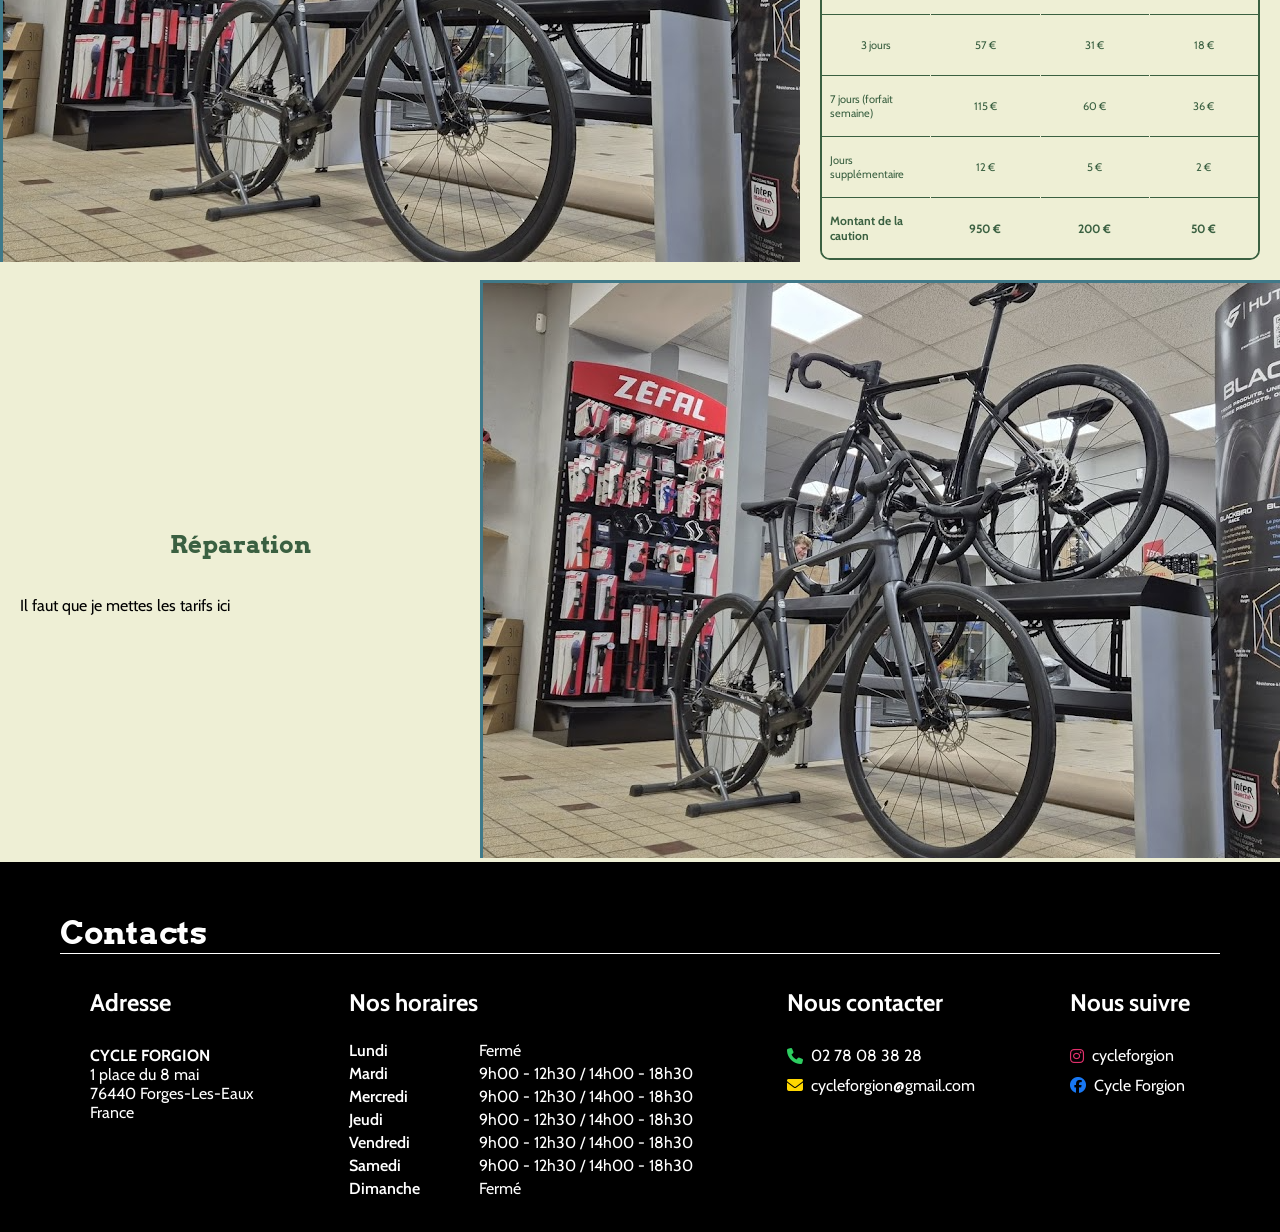
==== commit 30750616: "Ajout tarif location" ====
--- a/index.html
+++ b/index.html
@@ -63,9 +63,51 @@
 
                 <div class="right">
                     <h1>Location</h1>
-                    <p>Il faut que je mettes les prestations ici</p>
-                </div>
-                
+                    
+                    <div class="location-grid">
+
+                        <div class="location-col header">Durée</div>
+                        <div class="location-col header">VAE</div>
+                        <div class="location-col header">Vélo adulte</div>
+                        <div class="location-col header">Vélo enfant</div>
+
+                        <div class="location-col">1/2 journée</div>
+                        <div class="location-col">16 €</div>
+                        <div class="location-col">8 €</div>
+                        <div class="location-col">5 €</div>
+
+                        <div class="location-col">1 journée</div>
+                        <div class="location-col">25 €</div>
+                        <div class="location-col">15 €</div>
+                        <div class="location-col">8 €</div>
+
+                        <div class="location-col">2 jours (forfait week-end)</div>
+                        <div class="location-col">41 €</div>
+                        <div class="location-col">23 €</div>
+                        <div class="location-col">13 €</div>
+
+                        <div class="location-col">3 jours</div>
+                        <div class="location-col">57 €</div>
+                        <div class="location-col">31 €</div>
+                        <div class="location-col">18 €</div>
+
+                        <div class="location-col">7 jours (forfait semaine)</div>
+                        <div class="location-col">115 €</div>
+                        <div class="location-col">60 €</div>
+                        <div class="location-col">36 €</div>
+
+                        <div class="location-col">Jours supplémentaire</div>
+                        <div class="location-col">12 €</div>
+                        <div class="location-col">5 €</div>
+                        <div class="location-col">2 €</div>
+
+                        <div class="location-col footer">Montant de la caution</div>
+                        <div class="location-col footer">950 €</div>
+                        <div class="location-col footer">200 €</div>
+                        <div class="location-col footer">50 €</div>
+                    </div>
+                </div>
+
             </div>
             
             <div class="card1" id="réparation">
--- a/style.css
+++ b/style.css
@@ -83,8 +83,8 @@
     margin: 0;  /*Marge extérieur*/
     padding: 0; /*Marge intérieur*/
     font-family: 'Cabin', serif; /*Police pour toute la page*/
-    padding-top: 80px;
-    background-color: #000000;
+    padding-top: 90px;
+    background-color: #EEEFD5;
 }
 
 nav{
@@ -161,8 +161,8 @@
 }
 
 .main .content .presentation {
-    color: #fff;
-    background-color: #000000;
+    color: #3A6041;
+    background-color: #EEEFD5;
     margin-bottom: 0;
 }
 
@@ -170,54 +170,90 @@
     font-family: "Arvo", serif;
 }
 
-.main .content .card1{
-    display: flex;
-    flex-wrap: nowrap;
+.main .content .card1,
+.main .content .card2 {
+    display: flex;
+    align-items: center;
+    height: 100%;
+    min-height: 500px;
+}
+
+.main .content .card1 .left{
+    flex: 1;
+    display: flex;
+    flex-direction: column;
     justify-content: center;
-    margin-bottom: 20px;
-
-}
-
-.main .content .card2{
-    display: flex;
-    flex-wrap: nowrap;
-    justify-content: center;
-    margin-bottom: 20px;
-
-}
-
-.main .content .card1 .left{
-    flex: 0 0 35%;
     padding: 20px;
-    background-color: black;
-    color: #fff;
-}
-
-.main .content .card1 .right{
-    flex: 0 0 65%;
+}
+
+.main .content .card1 .left h1 {
+    color: #3A6041;
+    text-align: center;
+    font-family: "Arvo", serif;
 }
 
 .main .content .card1 .right img{
     width: 100%;
-    height: auto;
-    display: block;
-}
-
-.main .content .card2 .left{
-    flex: 0 0 65%;
+    height: 80%;
+    object-fit: cover;
+    object-position: center;
 }
 
 .main .content .card2 .left img{
     width: 100%;
-    height: auto;
-    display: block;
+    height: 80%;
+    object-fit: cover;
+    object-position: center;
 }
 
 .main .content .card2 .right{
-    flex: 0 0 35%;
+    flex: 1;
+    display: flex;
+    flex-direction: column;
+    justify-content: center;
     padding: 20px;
-    background-color: black;
-    color: #fff;
+    color: #3A6041;
+}
+
+.main .content .card2 .right h1 {
+    color: #3A6041;
+    text-align: center;
+    font-family: "Arvo", serif;
+}
+
+.main .content .card2 .right .location-grid {
+    display: grid;
+    grid-template-columns: repeat(4, 1fr);
+    gap: 1px;
+    margin-top: 10px;
+    border: 2px solid #3A6041;
+    border-radius: 10px;
+    background-color: #EEEFD5;
+    overflow: hidden;
+}
+
+.main .content .card2 .right .location-grid .location-col {
+    padding: 12px 8px;
+    background-color: #EEEFD5;
+    display: flex;
+    flex-direction: column;
+    justify-content: center;
+    align-items: center;
+    font-size: 11px;
+    min-height: 35px;
+    border-bottom: 1px solid #3A6041;
+}
+
+
+.main .content .card2 .right .location-grid .location-col.header {
+    font-size: 12px;
+    font-weight: bold;
+}
+
+.main .content .card2 .right .location-grid .location-col.footer {
+    font-size: 12px;
+    font-weight: bold;
+    border-bottom: none;
 }
 
 footer{
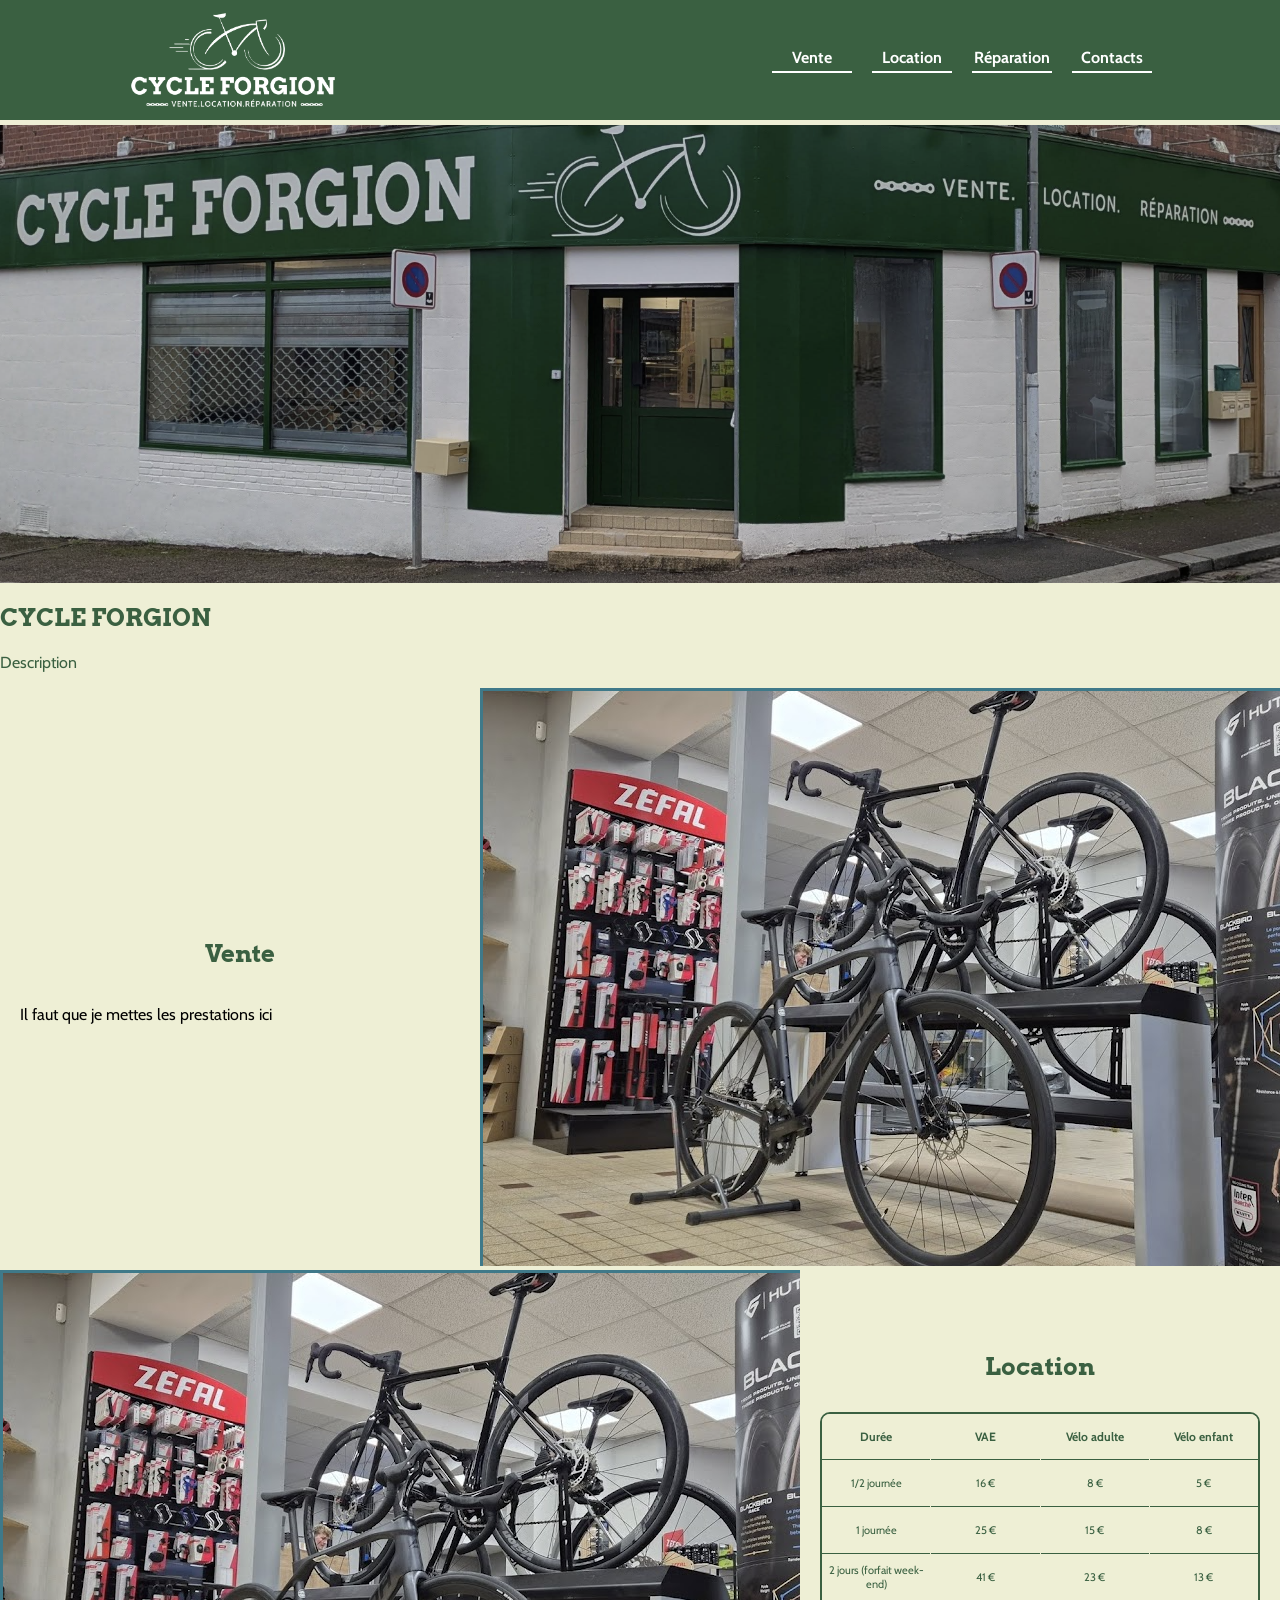
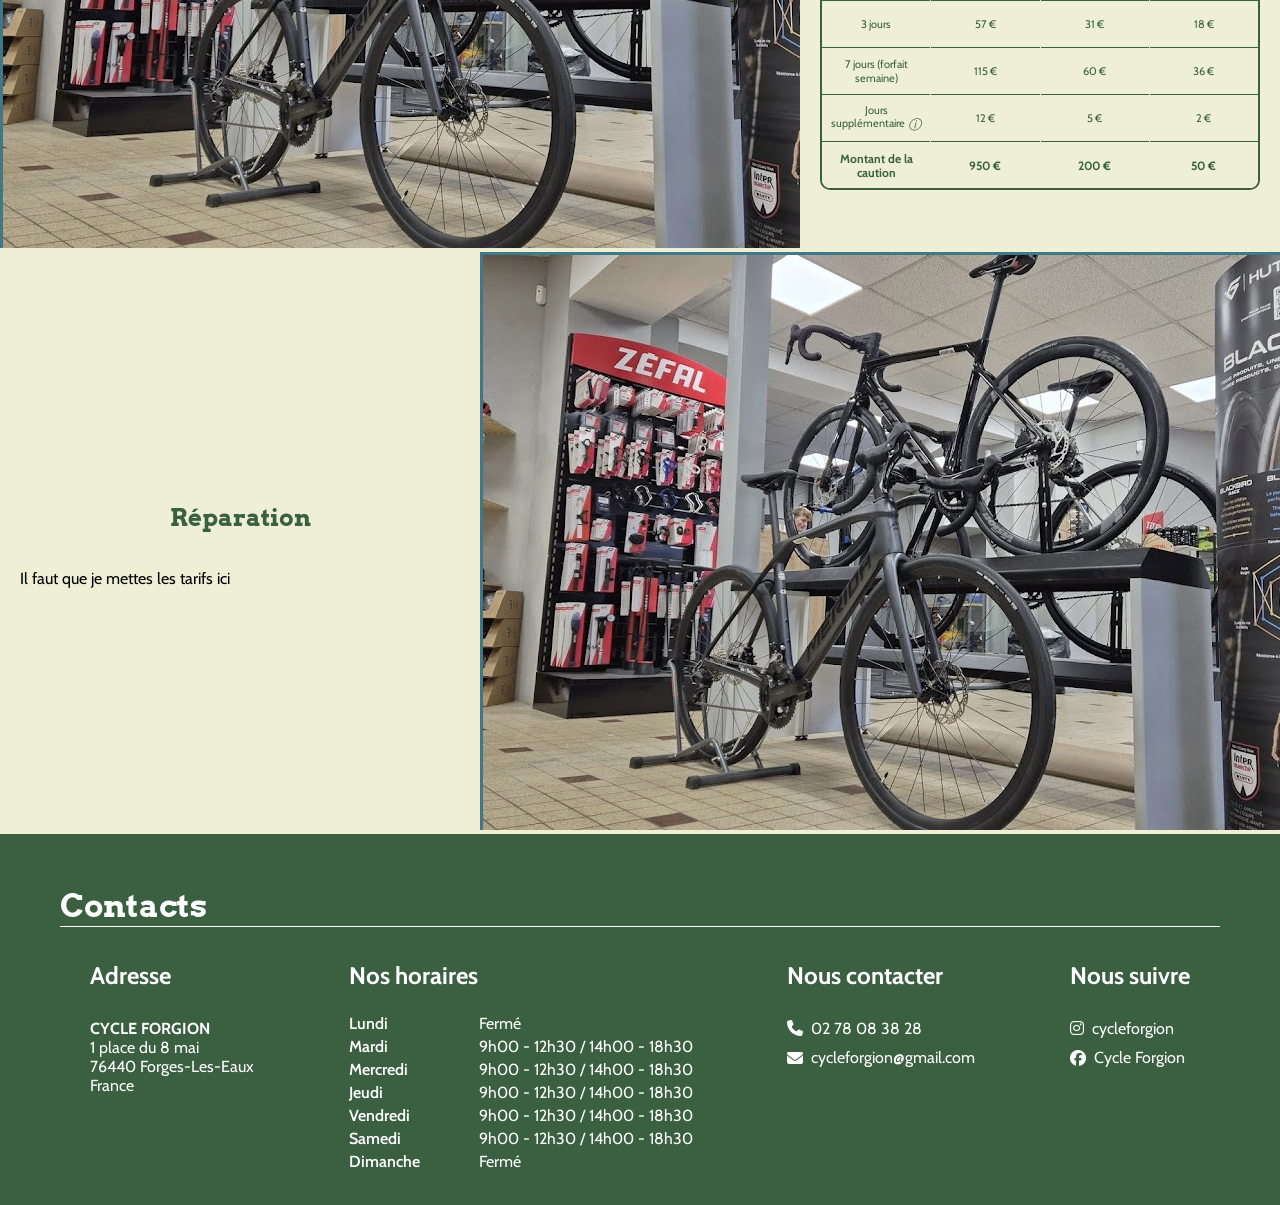
==== commit 741d0fec: "Changement couleur header footer et ajout info jours supplémentaire" ====
--- a/index.html
+++ b/index.html
@@ -17,7 +17,7 @@
 
     <nav>
         <div class="logo">
-            <img src="LOGO/PNG/LUCIEN DEVAUX VELO LOGO_LOGO PRINCIPAL VERT.png" alt="">
+            <img src="LOGO/PNG/LUCIEN DEVAUX VELO LOGO_LOGO PRINCIPAL BLANC.png" alt="">
         </div>
 
         <div class="onglets">
@@ -96,7 +96,11 @@
                         <div class="location-col">60 €</div>
                         <div class="location-col">36 €</div>
 
-                        <div class="location-col">Jours supplémentaire</div>
+                        <div class="location-col">
+                            <div class="info-tooltip">Jours supplémentaire<i>ⓘ</i>
+                            <span class="tooltiptext">Au-delà d'une semaine</span>
+                            </div>
+                        </div>
                         <div class="location-col">12 €</div>
                         <div class="location-col">5 €</div>
                         <div class="location-col">2 €</div>
--- a/style.css
+++ b/style.css
@@ -80,6 +80,7 @@
 }
 
 body{
+    overflow-x: hidden;
     margin: 0;  /*Marge extérieur*/
     padding: 0; /*Marge intérieur*/
     font-family: 'Cabin', serif; /*Police pour toute la page*/
@@ -92,8 +93,8 @@
     flex-wrap: wrap;
     justify-content: space-between;
     align-items: center;
-    border-bottom: 5px solid #3A6041; /*couleur ligne top*/
-    background-color: #EEEFD5;
+    border-bottom: 5px solid #EEEFD5; 
+    background-color: #3A6041;
 
     position: fixed;
     top: 0;
@@ -128,15 +129,16 @@
     display: flex;
     justify-content: center;
     text-decoration: none;
-    color: #3A6041;
+    color: #fff;
 }
 
 nav .onglets a span {
     display: inline-block;
     width: 80px;
     padding-bottom: 4px;
-    border-bottom: 2px solid #3A6041;
+    border-bottom: 2px solid #fff;
     text-align: center;
+    font-weight: bold;
 }
 
 .header-flex {
@@ -147,10 +149,6 @@
     margin: 0;
     padding: 0;
 }
-
-
-
-
 
 .main{
     margin: 0;
@@ -230,36 +228,92 @@
     border-radius: 10px;
     background-color: #EEEFD5;
     overflow: hidden;
+    max-width: 100%;
+    width: 100%;
+    box-sizing: border-box;
 }
 
 .main .content .card2 .right .location-grid .location-col {
-    padding: 12px 8px;
+    padding: 5px;
     background-color: #EEEFD5;
-    display: flex;
+    display: flex !important;
     flex-direction: column;
     justify-content: center;
     align-items: center;
+    text-align: center;
     font-size: 11px;
     min-height: 35px;
     border-bottom: 1px solid #3A6041;
-}
-
+    line-height: 1.2;
+}
+
+.main .content .card2 .right .location-grid .location-col .info-tooltip {
+    position: relative;
+}
+
+.main .content .card2 .right .location-grid .location-col .info-tooltip i {
+    font-size: 13px;
+    margin-left: 3px;
+    cursor: help;
+    vertical-align: middle;
+}
+
+.main .content .card2 .right .location-grid .location-col .info-tooltip .tooltiptext {
+    visibility: hidden;
+    width: 220px;
+    background: #333;
+    color: #fff;
+    text-align: center;
+    border-radius: 6px;
+    padding: 8px 12px;
+    position: absolute;
+    z-index: 9999;
+    top: 50%;
+    left: 105%;
+    transform: translateY(-50%) translateX(0%);
+    margin-left: 10px;
+    opacity: 0;
+    transition: opacity 0.3s;
+    font-size: 12px;
+    line-height: 1.3;
+    box-shadow: 0 4px 12px rgba(0,0,0,0.3);
+    pointer-events: none;
+}
+
+.main .content .card2 .right .location-grid .location-col .info-tooltip .tooltiptext::after {
+    content: "";
+    position: absolute;
+    top: 50%;
+    left: 0;
+    margin-left: -8px;
+    border-width: -5px;
+    border-width: 5px;
+    border-style: solid;
+    border-color: transparent #333 transparent transparent;
+}
+
+.main .content .card2 .right .location-grid .location-col .info-tooltip:hover .tooltiptext {
+    visibility: visible;
+    opacity: 1;
+}
 
 .main .content .card2 .right .location-grid .location-col.header {
     font-size: 12px;
     font-weight: bold;
+    line-height: 1.1;
 }
 
 .main .content .card2 .right .location-grid .location-col.footer {
     font-size: 12px;
     font-weight: bold;
     border-bottom: none;
+    line-height: 1.1;
 }
 
 footer{
     margin-top: 0px;
     border-top: 5px #717171;
-    background-color: #000000;
+    background-color: #3A6041;
     color: #fff;
     padding: 30px 60px;
 }
@@ -316,19 +370,19 @@
 }
 
 footer .contacts .lignedeuxcontact a.instagram i{
-    color: #E1306C;
+    color: #fff;
 }
 
 footer .contacts .lignedeuxcontact a.facebook i{
-    color: #1877F2;
+    color: #fff;
 }
 
 footer .contacts .lignedeuxcontact a[href^="tel:"] i{
-    color: #2dcd60
+    color: #fff
 }
 
 footer .contacts .lignedeuxcontact a[href^="mailto:"] i{
-    color: #ffd700
+    color: #fff
 }
 
 footer .contacts .lignedeuxcontact p{
@@ -427,7 +481,7 @@
         width: 50px;
         font-size: 11px;
         padding-bottom: 2px;
-        border-bottom: 2px solid #3A6041;
+        border-bottom: 2px solid #fff;
     }
 
     .main .content .card1,
